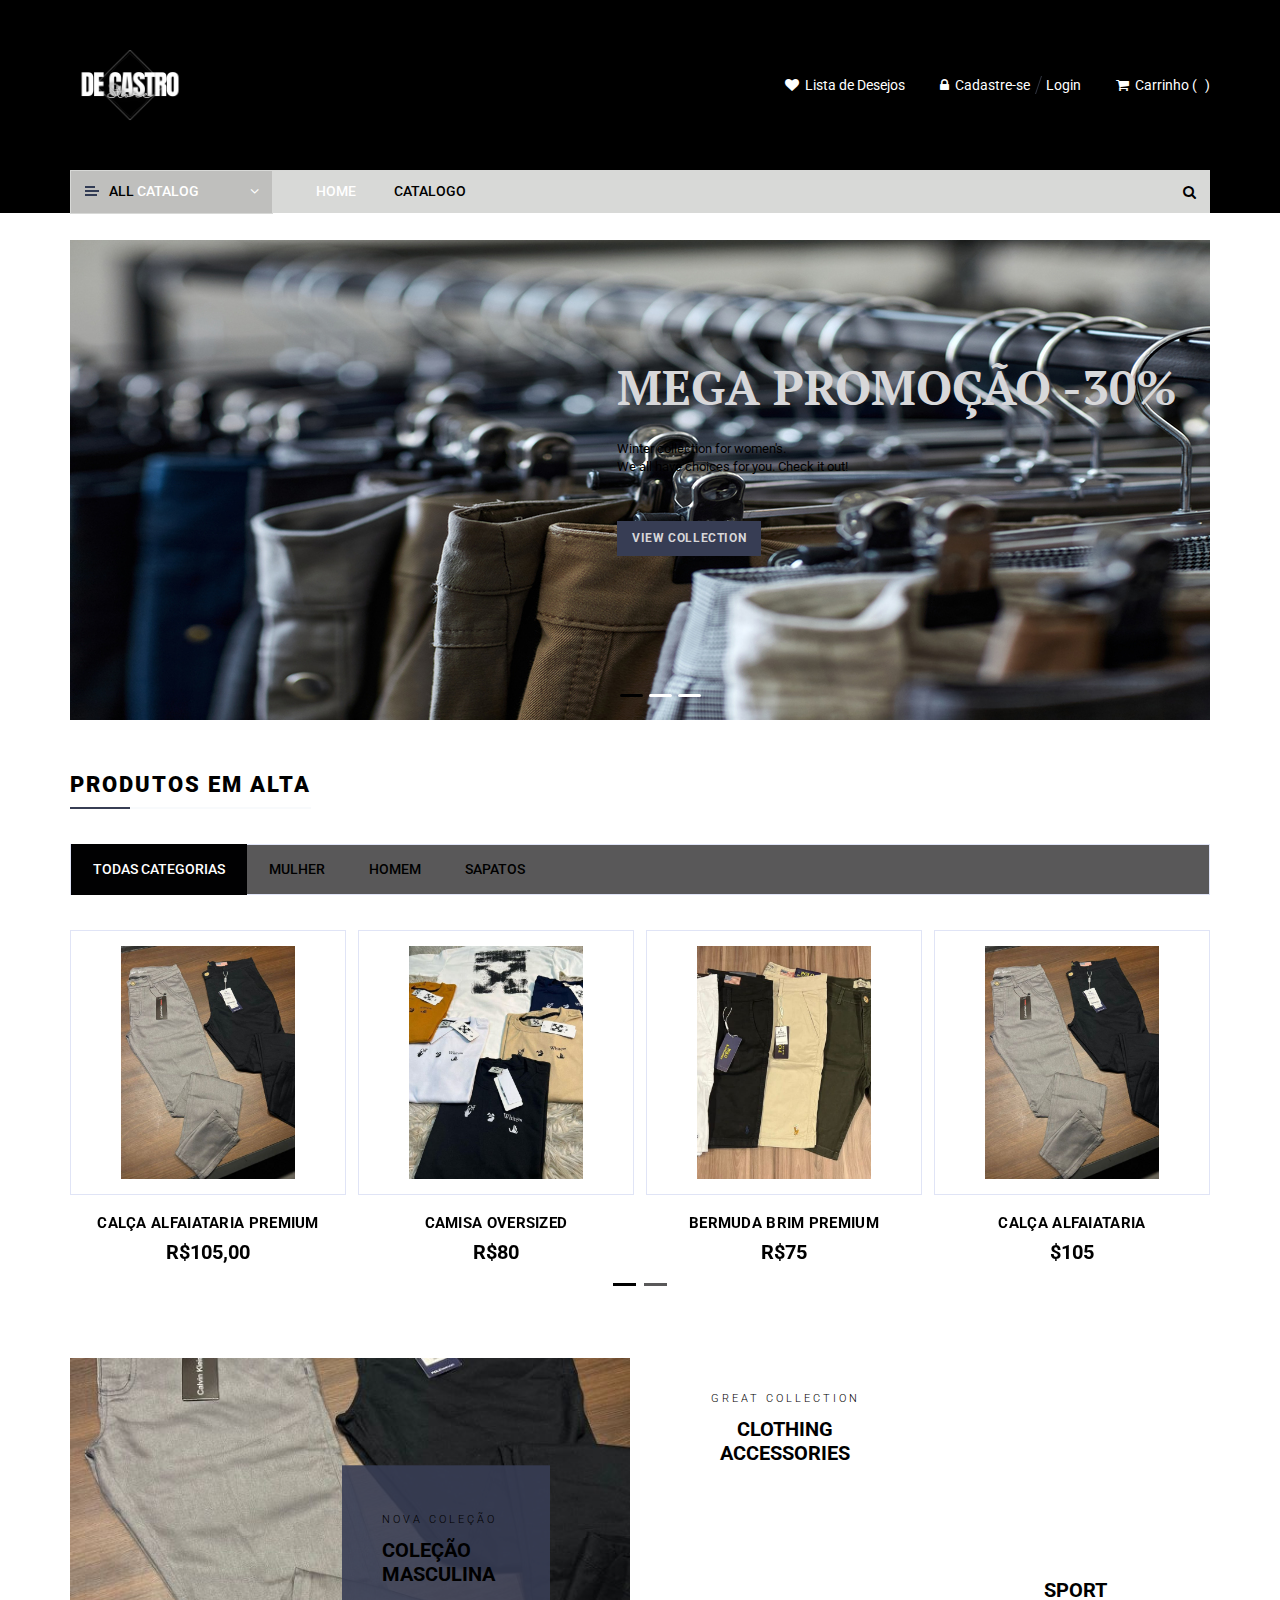
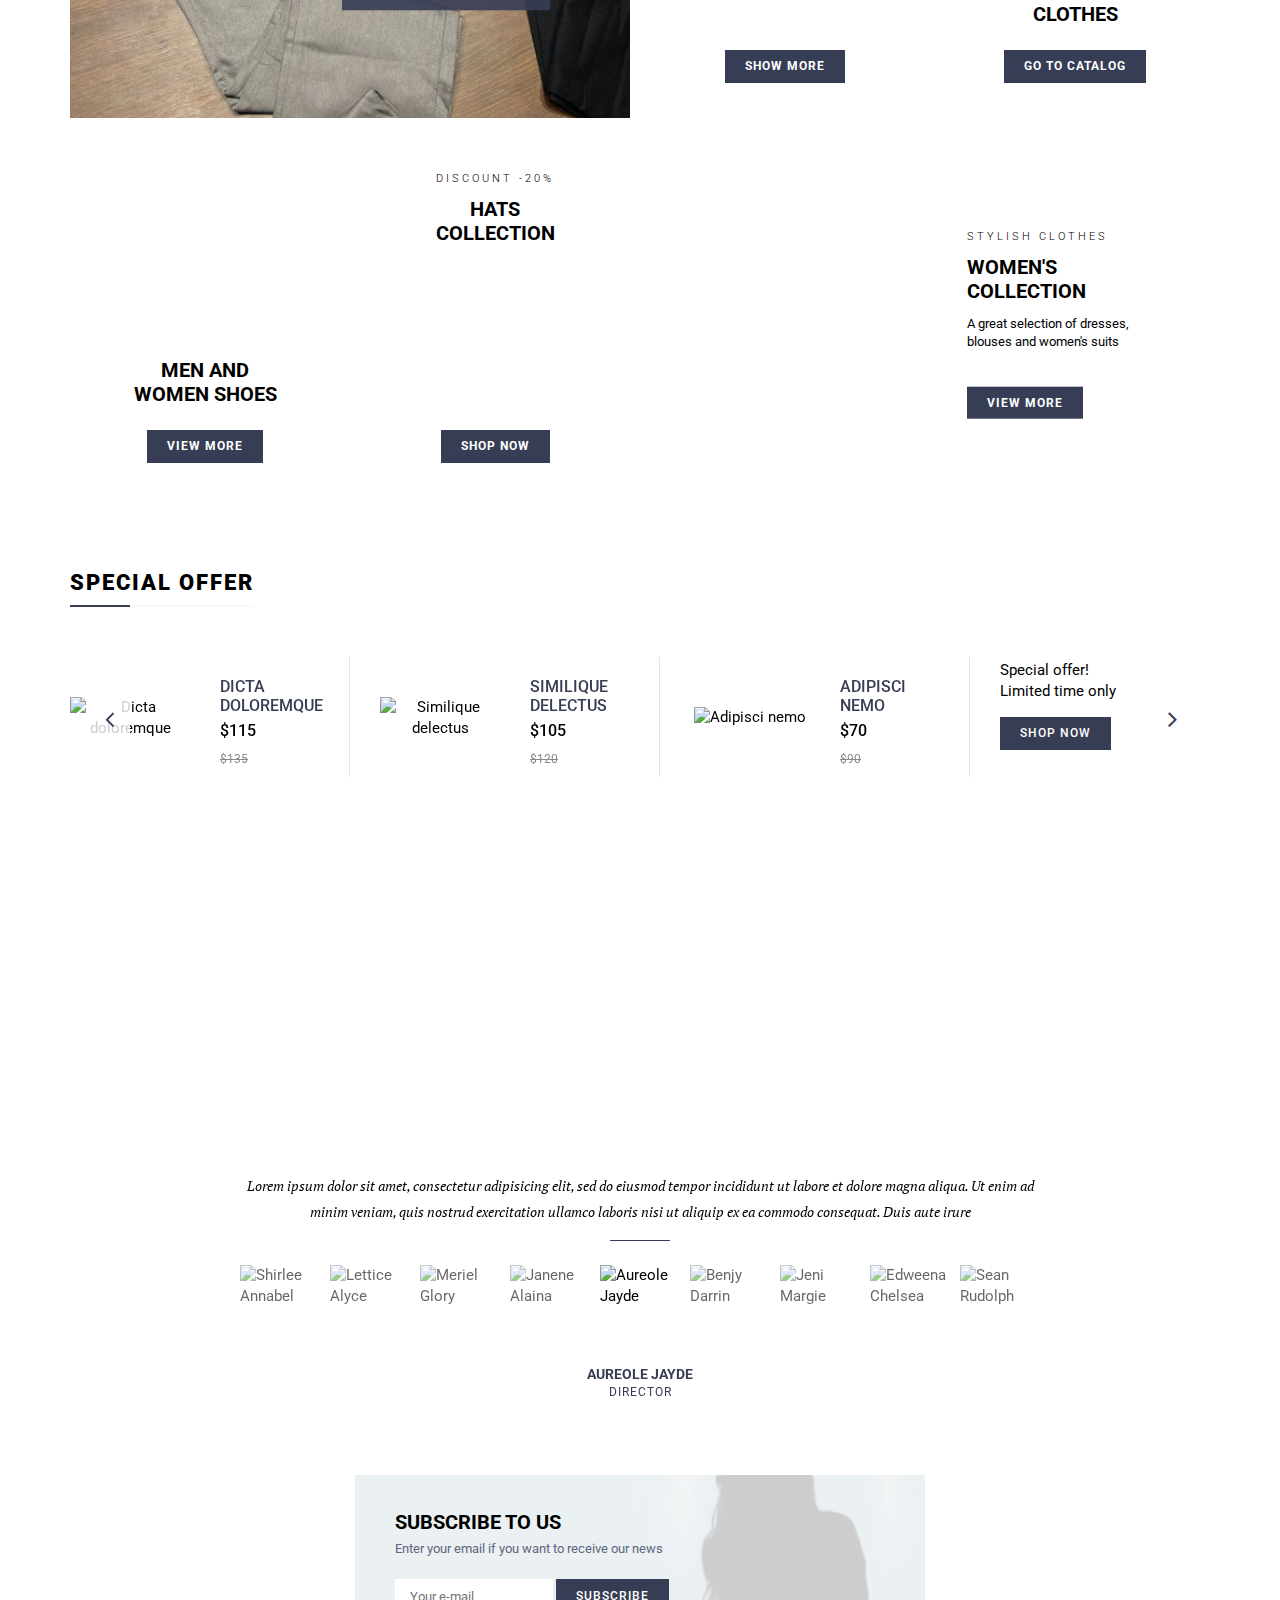
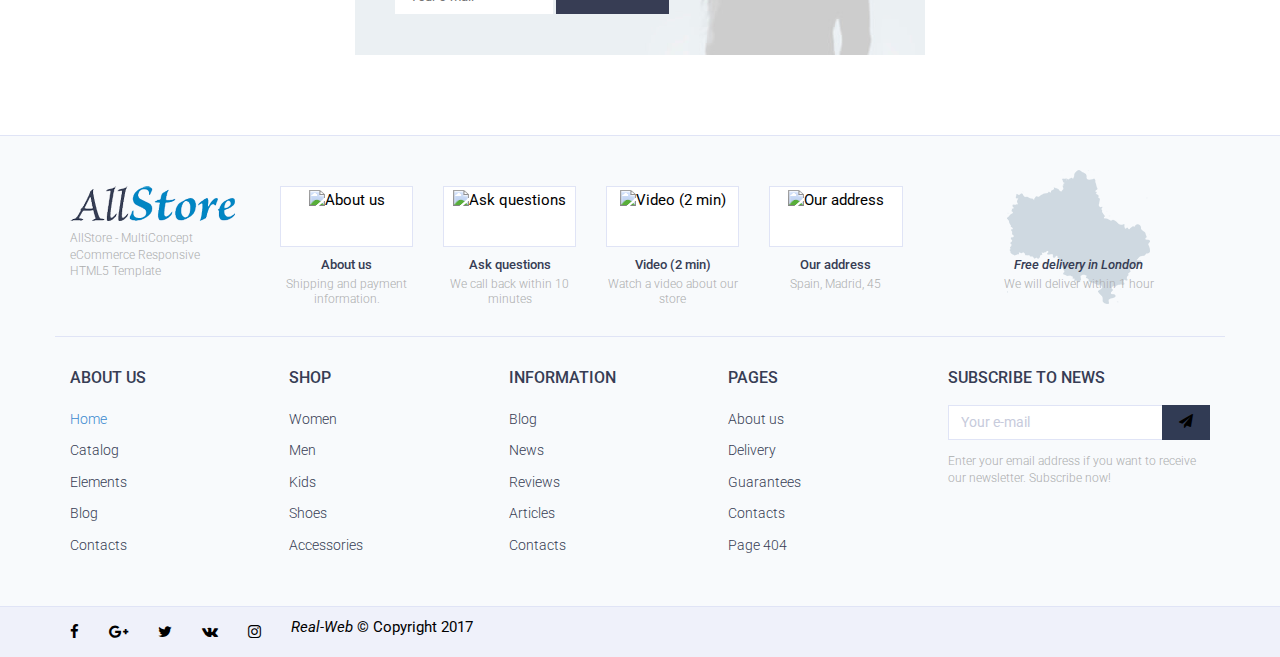
==== index.html @ afc67321 "Initial commit" ====
<!DOCTYPE html>
<html lang="en">
<head>
    <meta charset="UTF-8">
    <meta http-equiv="X-UA-Compatible" content="IE=edge">
    <meta name="viewport" content="width=device-width, initial-scale=1.0">
    <meta name="format-detection" content="telephone=no">
    <title>De Castro Store </title>

    <link href="https://fonts.googleapis.com/css?family=PT+Serif:400,400i,700,700ii%7CRoboto:300,300i,400,400i,500,500i,700,700i,900,900i&amp;subset=cyrillic" rel="stylesheet">

    <link rel="stylesheet" href="css/font-awesome.min.css">
    <link rel="stylesheet" href="css/bootstrap.min.css">
    <link rel="stylesheet" href="css/ion.rangeSlider.css">
    <link rel="stylesheet" href="css/ion.rangeSlider.skinFlat.css">
    <link rel="stylesheet" href="css/jquery.bxslider.css">
    <link rel="stylesheet" href="css/jquery.fancybox.css">
    <link rel="stylesheet" href="css/flexslider.css">
    <link rel="stylesheet" href="css/swiper.css">
    <link rel="stylesheet" href="css/style.css">
    <link rel="stylesheet" href="css/media.css">

</head>
<body>
<!-- Header - start -->
<header class="header">



    <!-- Logo, Shop-menu - start -->
    <div class="header-middle">
        <div class="container header-middle-cont">
            <div class="toplogo">
                <a href="index.html">
                    <img src="img/de castro.png" alt="AllStore - MultiConcept eCommerce Template">
                </a>
            </div>
            <div class="shop-menu">
                <ul>

                    <li>
                        <a href="wishlist.html">
                            <i class="fa fa-heart"></i>
                            <span class="shop-menu-ttl">Lista de Desejos</span>

                        </a>
                    </li>
       
                    <li class="topauth">
                        <a href="auth.html">
                            <i class="fa fa-lock"></i>
                            <span class="shop-menu-ttl">Cadastre-se</span>
                        </a>
                        <a href="auth.html">
                            <span class="shop-menu-ttl">Login</span>
                        </a>
                    </li>

                    <li>
                        <div class="h-cart">
                            <a href="cart.html">
                                <i class="fa fa-shopping-cart"></i>
                                <span class="shop-menu-ttl">Carrinho</span>
                                (<b>0</b>)
                            </a>
                        </div>
                    </li>

                </ul>
            </div>
        </div>
    </div>
    <!-- Logo, Shop-menu - end -->

    <!-- Topmenu - start -->
    <div class="header-bottom">
        <div class="container">
            <nav class="topmenu">

                <!-- Catalog menu - start -->
                <div class="topcatalog">
                    <a class="topcatalog-btn" href="catalog-gallery.html"><span>All</span> catalog</a>
                    <ul class="topcatalog-list">
                        <li>
                            <a href="catalog-gallery.html">
                                Mulher
                            </a>
                            <i class="fa fa-angle-right"></i>
                            <ul>
                                <li>
                                    <a href="catalog-gallery.html">
                                        Malhas
                                    </a>
                                </li>
                                <li>
                                    <a href="catalog-gallery.html">
                                        vestidos
                                    </a>
                                </li>
                                <li>
                                    <a href="catalog-gallery.html">
                                        Bolsas
                                    </a>
                                    <i class="fa fa-angle-right"></i>
                                    <ul>
                                        <li>
                                            <a href="catalog-gallery.html">
                                                Shoulder Bags
                                            </a>
                                        </li>
                                        <li>
                                            <a href="catalog-gallery.html">
                                                Falabella
                                            </a>
                                        </li>
                                        <li>
                                            <a href="catalog-gallery.html">
                                                Becks
                                            </a>
                                        </li>
                                        <li>
                                            <a href="catalog-gallery.html">
                                                Clutches
                                            </a>
                                        </li>
                                        <li>
                                            <a href="catalog-gallery.html">
                                                Travel Bags
                                            </a>
                                        </li>
                                    </ul>
                                </li>
                                <li>
                                    <a href="catalog-gallery.html">
                                        Acessórios
                                    </a>
                                    <i class="fa fa-angle-right"></i>
                                    <ul>
                                        <li>
                                            <a href="catalog-gallery.html">
                                                Sunglasses
                                            </a>
                                        </li>
                                        <li>
                                            <a href="catalog-gallery.html">
                                                Tech Cases
                                            </a>
                                        </li>
                                        <li>
                                            <a href="catalog-gallery.html">
                                                Jewelry
                                            </a>
                                        </li>
                                        <li>
                                            <a href="catalog-gallery.html">
                                                Stella
                                            </a>
                                        </li>
                                    </ul>
                                </li>
                                <li>
                                    <a href="catalog-gallery.html">
                                        Casacos e Jaquetas
                                    </a>
                                </li>
                            </ul>
                        </li>
                        <li>
                            <a href="catalog-gallery.html">
                                Homem
                            </a>
                            <i class="fa fa-angle-right"></i>
                            <ul>
                                <li>
                                    <a href="catalog-gallery.html">
                                        Jaquetas e Blazers
                                    </a>
                                </li>
                                <li>
                                    <a href="catalog-gallery.html">
                                        Calças e Shorts
                                    </a>
                                </li>
                                <li>
                                    <a href="catalog-gallery.html">
                                        Acessórios
                                    </a>
                                    <i class="fa fa-angle-right"></i>
                                    <ul>
                                        <li>
                                            <a href="catalog-gallery.html">
                                                Bags
                                            </a>
                                        </li>
                                        <li>
                                            <a href="catalog-gallery.html">
                                                Sunglasses
                                            </a>
                                        </li>
                                        <li>
                                            <a href="catalog-gallery.html">
                                                Other Accessories
                                            </a>
                                        </li>
                                    </ul>
                                </li>
                                <li>
                                    <a href="catalog-gallery.html">
                                        Perfumes
                                    </a>
                                </li>
                                <li>
                                    <a href="catalog-gallery.html">
                                        Camisas
                                    </a>
                                </li>
                            </ul>
                        </li>
                        <li>
                            <a href="catalog-gallery.html">
                                Sapatos
                            </a>
                            <i class="fa fa-angle-right"></i>
                            <ul>
                                <li>
                                    <a href="catalog-gallery.html">
                                        Feminino
                                    </a>
                                    <i class="fa fa-angle-right"></i>
                                    <ul>
                                        <li>
                                            <a href="catalog-gallery.html">
                                                Elyse
                                            </a>
                                        </li>
                                        <li>
                                            <a href="catalog-gallery.html">
                                                Odette
                                            </a>
                                        </li>
                                        <li>
                                            <a href="catalog-gallery.html">
                                                Brody
                                            </a>
                                        </li>
                                        <li>
                                            <a href="catalog-gallery.html">
                                                Flats
                                            </a>
                                        </li>
                                        <li>
                                            <a href="catalog-gallery.html">
                                                Sandals
                                            </a>
                                        </li>
                                    </ul>
                                </li>
                                <li>
                                    <a href="catalog-gallery.html">
                                        Masculino
                                    </a>
                                    <i class="fa fa-angle-right"></i>
                                    <ul>
                                        <li>
                                            <a href="catalog-gallery.html">
                                                Casual Shoes
                                            </a>
                                        </li>
                                        <li>
                                            <a href="catalog-gallery.html">
                                                Sneakers
                                            </a>
                                        </li>
                                        <li>
                                            <a href="catalog-gallery.html">
                                                Sandals
                                            </a>
                                        </li>
                                        <li>
                                            <a href="catalog-gallery.html">
                                                Boots
                                            </a>
                                        </li>
                                        <li>
                                            <a href="catalog-gallery.html">
                                                Mules & Clogs
                                            </a>
                                        </li>
                                    </ul>
                                </li>
                                <li>
                                    <a href="catalog-gallery.html">
                                        Infantil
                                    </a>
                                    <i class="fa fa-angle-right"></i>
                                    <ul>
                                        <li>
                                            <a href="catalog-gallery.html">
                                                Girls
                                            </a>
                                        </li>
                                        <li>
                                            <a href="catalog-gallery.html">
                                                Boys
                                            </a>
                                        </li>
                                    </ul>
                                </li>
                             </ul>
                        </li>
                    </ul>
                </div>
                <!-- Catalog menu - end -->

                <!-- Main menu - start -->
                <button type="button" class="mainmenu-btn">Menu</button>

                <ul class="mainmenu">
                    <li>
                        <a href="index.html" class="active">
                            Home
                        </a>
                    </li>
                    <li >
                        <a href="catalog-gallery.html">
                            Catalogo
                        </a>
                
                    </li>
                   
              
                </ul>
                <!-- Main menu - end -->

                <!-- Search - start -->
                <div class="topsearch">
                    <a id="topsearch-btn" class="topsearch-btn" href="#"><i class="fa fa-search"></i></a>
                    <form class="topsearch-form" action="#">
                        <input type="text" placeholder="Search products">
                        <button type="submit"><i class="fa fa-search"></i></button>
                    </form>
                </div>
                <!-- Search - end -->

            </nav>		</div>
    </div>
    <!-- Topmenu - end -->

</header>
<!-- Header - end -->


<!-- Main Content - start -->
<main>
    <section class="container">


        <!-- Slider -->
        <div class="fr-slider-wrap">
            <div class="fr-slider">
                <ul class="slides">
                    <li>
                        <img src="img/slider/slide2.jpg" alt="">
                        <div class="fr-slider-cont">
                            <h3>MEGA PROMOÇÃO -30%</h3>
                            <p>Winter collection for women's. <br>We all have choices for you. Check it out!</p>
                            <p class="fr-slider-more-wrap">
                                <a class="fr-slider-more" href="#">View collection</a>
                            </p>
                        </div>
                    </li>
                    <li>
                        <img src="img/slider/slide3.jpg" alt="">
                        <div class="fr-slider-cont">
                            <h3>NOVA COLEÇÃO</h3>
                            <p>Lorem ipsum dolor sit amet, consectetur adipisicing elit.<br>Aliquam consequuntur dolorem doloribus fuga harum</p>
                            <p class="fr-slider-more-wrap">
                                <a class="fr-slider-more" href="#">Shopping now</a>
                            </p>
                        </div>
                    </li>
                    <li>
                        <img src="img/slider/slide4.jpg" alt="">
                        <div class="fr-slider-cont">
                            <h3>TENDECIAS</h3>
                            <p>Lorem ipsum dolor sit amet, consectetur adipisicing elit.<br>Aliquam consequuntur dolorem doloribus fuga harum</p>
                            <p class="fr-slider-more-wrap">
                                <a class="fr-slider-more" href="#">Start shopping</a>
                            </p>
                        </div>
                    </li>
                </ul>
            </div>
        </div>


        <!-- Popular Products -->
        <div class="fr-pop-wrap">

            <h3 class="component-ttl"><span>Produtos em Alta</span></h3>

            <ul class="fr-pop-tabs sections-show">

                <li><a data-frpoptab-num="1" data-frpoptab="#frpoptab-tab-1" href="#" class="active">Todas Categorias</a></li>

                <li><a data-frpoptab-num="2" data-frpoptab="#frpoptab-tab-2" href="#">Mulher</a></li>

                <li><a data-frpoptab-num="3" data-frpoptab="#frpoptab-tab-3" href="#">Homem</a></li>
               
                <li><a data-frpoptab-num="4" data-frpoptab="#frpoptab-tab-4" href="#">Sapatos</a></li>
            </ul>

            <div class="fr-pop-tab-cont">

                <p data-frpoptab-num="1" class="fr-pop-tab-mob active" data-frpoptab="#frpoptab-tab-1">Todas Categorias</p>
                <div class="flexslider prod-items fr-pop-tab" id="frpoptab-tab-1">

                    <ul class="slides">

                        <li class="prod-i">
                            <div class="prod-i-top">
                                <a href="product.html" class="prod-i-img"><!-- NO SPACE --><img src="img/calca-afaliataria.jpg" alt="Aspernatur excepturi rem"><!-- NO SPACE --></a>
                                <p class="prod-i-info">
                                    <a href="#" class="prod-i-favorites"><span>Lista de desejos</span><i class="fa fa-heart"></i></a>
                                    <a href="#" class="qview-btn prod-i-qview"><span>Ver Mais</span><i class="fa fa-search"></i></a>
                                </p>
                                <p class="prod-i-addwrap">
                                    <a href="#" class="prod-i-add">Mais detalhes</a>
                                </p>
                            </div>
                            <h3>
                                <a href="product.html">CALÇA ALFAIATARIA PREMIUM</a>
                            </h3>
                            <p class="prod-i-price">
                                <b>R$105,00</b>
                            </p>
    
                        </li>

                        <li class="prod-i">
                            <div class="prod-i-top">
                                <a href="product.html" class="prod-i-img"><!-- NO SPACE --><img src="img/camisa-oversize.jpg" alt="Aperiam tempore"><!-- NO SPACE --></a>
                                <p class="prod-i-info">
                                    <a href="#" class="prod-i-favorites"><span>Lista de desejos</span><i class="fa fa-heart"></i></a>
                                    <a href="#" class="qview-btn prod-i-qview"><span>Ver Mais</span><i class="fa fa-search"></i></a>

                                </p>
                                <p class="prod-i-addwrap">
                                    <a href="#" class="prod-i-add">Aiconar ao Carrinho</a>
                                </p>
                            </div>
                            <h3>
                                <a href="product.html">CAMISA OVERSIZED</a>
                            </h3>
                            <p class="prod-i-price">
                                <b>R$80</b>
                            </p>
                        </li>

                        <li class="prod-i">
                            <div class="prod-i-top">
                                <a href="product.html" class="prod-i-img"><!-- NO SPACE --><img src="img/bermuda-brim.jpg" alt="Blanditiis eaque"><!-- NO SPACE --></a>
                                <p class="prod-i-info">
                                    <a href="#" class="prod-i-favorites"><span>Lista de desejos</span><i class="fa fa-heart"></i></a>
                                    <a href="#" class="qview-btn prod-i-qview"><span>Ver Mais</span><i class="fa fa-search"></i></a>

                                </p>
                                <p class="prod-i-addwrap">
                                    <a href="#" class="prod-i-add">Adicionar ao carrinho</a>
                                </p>
                            </div>
                            <h3>
                                <a href="product.html">BERMUDA BRIM PREMIUM</a>
                            </h3>
                            <p class="prod-i-price">
                                <b>R$75</b>
                            </p>
                        </li>

                        <li class="prod-i">
                            <div class="prod-i-top">
                                <a href="product.html" class="prod-i-img"><!-- NO SPACE --><img src="img/calca-afaliataria.jpg" alt="Excepturi ducimus"><!-- NO SPACE --></a>
                                <p class="prod-i-info">
                                    <a href="#" class="prod-i-favorites"><span>Lista de desejos</span><i class="fa fa-heart"></i></a>
                                    <a href="#" class="qview-btn prod-i-qview"><span>Ver Mais</span><i class="fa fa-search"></i></a>
                                </p>
                                <p class="prod-i-addwrap">
                                    <a href="#" class="prod-i-add">adicionar ao carrinho</a>
                                </p>
                            </div>
                            <h3>
                                <a href="product.html">CALÇA ALFAIATARIA</a>
                            </h3>
                            <p class="prod-i-price">
                                <b>$105</b>
                            </p>
                        </li>

                        <li class="prod-i">
                            <div class="prod-i-top">
                                <a href="product.html" class="prod-i-img"><!-- NO SPACE --><img src="IMG/camisa-oversize.jpg" alt="Sit recusandae voluptas"><!-- NO SPACE --></a>
                                <p class="prod-i-info">
                                    <a href="#" class="prod-i-favorites"><span>Lista de desejos</span><i class="fa fa-heart"></i></a>
                                    <a href="#" class="qview-btn prod-i-qview"><span>Ver Mais</span><i class="fa fa-search"></i></a>

                                </p>
                                <p class="prod-i-addwrap">
                                    <a href="#" class="prod-i-add">Adicionar ao carrinho</a>
                                </p>

                                <div class="prod-sticker">
                                    <p class="prod-sticker-1">NEW</p>
                                </div>
                            </div>
                            <h3>
                                <a href="product.html">CAMISA OVERSIZED</a>
                            </h3>
                            <p class="prod-i-price">
                                <b>$200</b>
                            </p>
                        </li>

                        <li class="prod-i">
                            <div class="prod-i-top">
                                <a href="product.html" class="prod-i-img"><!-- NO SPACE --><img src="IMG/calca-afaliataria.jpg" alt="Consequuntur minus atque"><!-- NO SPACE --></a>
                                <p class="prod-i-info">
                                    <a href="#" class="prod-i-favorites"><span>Lista de desejos</span><i class="fa fa-heart"></i></a>
                                    <a href="#" class="qview-btn prod-i-qview"><span>Ver Mais</span><i class="fa fa-search"></i></a>

                                </p>
                                <p class="prod-i-addwrap">
                                    <a href="#" class="prod-i-add">Adicionar ao carrinho</a>
                                </p>
                            </div>
                            <h3>
                                <a href="product.html">CALÇA ALFAIATARIA</a>
                            </h3>
                            <p class="prod-i-price">
                                <b>$160</b>
                            </p>
                        </li>
                        <li class="prod-i">
                            <div class="prod-i-top">
                                <a href="product.html" class="prod-i-img"><!-- NO SPACE --><img src="IMG/calca-afaliataria.jpg" alt="Consequuntur minus atque"><!-- NO SPACE --></a>
                                <p class="prod-i-info">
                                    <a href="#" class="prod-i-favorites"><span>Lista de desejos</span><i class="fa fa-heart"></i></a>
                                    <a href="#" class="qview-btn prod-i-qview"><span>QVer Mais</span><i class="fa fa-search"></i></a>

                                </p>
                                <p class="prod-i-addwrap">
                                    <a href="#" class="prod-i-add">Adicionar ao carrinho</a>
                                </p>
                            </div>
                            <h3>
                                <a href="product.html">CALÇA ALFAIATARIA</a>
                            </h3>
                            <p class="prod-i-price">
                                <b>$160</b>
                            </p>
                        </li>

                        <li class="prod-i">
                            <div class="prod-i-top">
                                <a href="product.html" class="prod-i-img"><!-- NO SPACE --><img src="IMG/camisa-oversize.jpg" alt="Sit recusandae voluptas"><!-- NO SPACE --></a>
                                <p class="prod-i-info">
                                    <a href="#" class="prod-i-favorites"><span>Lista de desejos</span><i class="fa fa-heart"></i></a>
                                    <a href="#" class="qview-btn prod-i-qview"><span>Ver Mais</span><i class="fa fa-search"></i></a>

                                </p>
                                <p class="prod-i-addwrap">
                                    <a href="#" class="prod-i-add">Adicionar ao carrinho</a>
                                </p>
                                <div class="prod-sticker">
                                    <p class="prod-sticker-3">-30%</p>
                                </div>

                               
                            </div>
                            <h3>
                                <a href="product.html">CAMISA OVERSIZED</a>
                            </h3>
                            <p class="prod-i-price">
                                <b>$200</b>
                            </p>
                        </li>
                    </ul>

                </div>

                <p data-frpoptab-num="2" class="fr-pop-tab-mob" data-frpoptab="#frpoptab-tab-2">Mulher</p>
                <div class="flexslider prod-items fr-pop-tab" id="frpoptab-tab-2">

                    <ul class="slides">

                        <li class="prod-i">
                            <div class="prod-i-top">
                                <a href="product.html" class="prod-i-img"><!-- NO SPACE --><img src="IMG/camisa-oversize.jpg" alt="Sit recusandae voluptas"><!-- NO SPACE --></a>
                                <p class="prod-i-info">
                                    <a href="#" class="prod-i-favorites"><span>Lista de desejos</span><i class="fa fa-heart"></i></a>
                                    <a href="#" class="qview-btn prod-i-qview"><span>Ver Mais</span><i class="fa fa-search"></i></a>

                                </p>
                                <p class="prod-i-addwrap">
                                    <a href="#" class="prod-i-add">Adicionar ao carrinho</a>
                                </p>
                                <div class="prod-sticker">
                                    <p class="prod-sticker-3">-30%</p>
                                </div>

                               
                            </div>
                            <h3>
                                <a href="product.html">CAMISA OVERSIZED</a>
                            </h3>
                            <p class="prod-i-price">
                                <b>$200</b>
                            </p>
                        </li>

                        <li class="prod-i">
                            <div class="prod-i-top">
                                <a href="product.html" class="prod-i-img"><!-- NO SPACE --><img src="img/calca-afaliataria.jpg" alt="Aspernatur excepturi rem"><!-- NO SPACE --></a>
                                <p class="prod-i-info">
                                    <a href="#" class="prod-i-favorites"><span>Lista de desejos</span><i class="fa fa-heart"></i></a>
                                    <a href="#" class="prod-i-qview"><span>Ver Mais</span><i class="fa fa-search"></i></a>
                                </p>
                                <p class="prod-i-addwrap">
                                    <a href="#" class="prod-i-add">Mais Detalhes</a>
                                </p>
                            </div>
                            <h3>
                                <a href="product.html">Calça Alfaiataria</a>
                            </h3>
                            <p class="prod-i-price">
                                <b>$90</b>
                            </p>
                            <div class="prod-i-skuwrapcolor">
                                <ul class="prod-i-skucolor">
                                    <li class="bx_active"><img src="img/color/red.jpg" alt="Red"></li>
                                    <li><img src="img/color/blue.jpg" alt="Blue"></li>
                                </ul>
                            </div>
                        </li>
                        <li class="prod-i">
                            <div class="prod-i-top">
                                <a href="product.html" class="prod-i-img"><!-- NO SPACE --><img src="img/calca-afaliataria.jpg" alt="Aspernatur excepturi rem"><!-- NO SPACE --></a>
                                <p class="prod-i-info">
                                    <a href="#" class="prod-i-favorites"><span>Lista de desejos</span><i class="fa fa-heart"></i></a>
                                    <a href="#" class="prod-i-qview"><span>Veja Mais</span><i class="fa fa-search"></i></a>
                                </p>
                                <p class="prod-i-addwrap">
                                    <a href="#" class="prod-i-add">Mais Detalhes</a>
                                </p>
                            </div>
                            <h3>
                                <a href="product.html">Calça Alfaiataria</a>
                            </h3>
                            <p class="prod-i-price">
                                <b>$90</b>
                            </p>
                            <div class="prod-i-skuwrapcolor">
                                <ul class="prod-i-skucolor">
                                    <li class="bx_active"><img src="img/color/red.jpg" alt="Red"></li>
                                    <li><img src="img/color/blue.jpg" alt="Blue"></li>
                                </ul>
                            </div>
                        </li>

                        <li class="prod-i">
                            <div class="prod-i-top">
                                <a href="product.html" class="prod-i-img"><!-- NO SPACE --><img src="img/calca-afaliataria.jpg" alt="Aspernatur excepturi rem"><!-- NO SPACE --></a>
                                <p class="prod-i-info">
                                    <a href="#" class="prod-i-favorites"><span>Lista de desejos</span><i class="fa fa-heart"></i></a>
                                    <a href="#" class="prod-i-qview"><span>Veja Mais</span><i class="fa fa-search"></i></a>
                                </p>
                                <p class="prod-i-addwrap">
                                    <a href="#" class="prod-i-add">Mais Detalhes</a>
                                </p>
                            </div>
                            <h3>
                                <a href="product.html">Calça Alfaiataria</a>
                            </h3>
                            <p class="prod-i-price">
                                <b>$90</b>
                            </p>
                            <div class="prod-i-skuwrapcolor">
                                <ul class="prod-i-skucolor">
                                    <li class="bx_active"><img src="img/color/red.jpg" alt="Red"></li>
                                    <li><img src="img/color/blue.jpg" alt="Blue"></li>
                                </ul>
                            </div>
                        </li>

                        <li class="prod-i">
                            <div class="prod-i-top">
                                <a href="product.html" class="prod-i-img"><!-- NO SPACE --><img src="img/calca-afaliataria.jpg" alt="Aspernatur excepturi rem"><!-- NO SPACE --></a>
                                <p class="prod-i-info">
                                    <a href="#" class="prod-i-favorites"><span>Lista de desejos</span><i class="fa fa-heart"></i></a>
                                    <a href="#" class="prod-i-qview"><span>Veja Mais</span><i class="fa fa-search"></i></a>
                                </p>
                                <p class="prod-i-addwrap">
                                    <a href="#" class="prod-i-add">Mais Detalhes</a>
                                </p>
                            </div>
                            <h3>
                                <a href="product.html">Calça Alfaiataria</a>
                            </h3>
                            <p class="prod-i-price">
                                <b>$90</b>
                            </p>
                            <div class="prod-i-skuwrapcolor">
                                <ul class="prod-i-skucolor">
                                    <li class="bx_active"><img src="img/color/red.jpg" alt="Red"></li>
                                    <li><img src="img/color/blue.jpg" alt="Blue"></li>
                                </ul>
                            </div>
                        </li>


                        <li class="prod-i">
                            <div class="prod-i-top">
                                <a href="product.html" class="prod-i-img"><!-- NO SPACE --><img src="img/camisa-oversize.jpg" alt="Sit recusandae voluptas"><!-- NO SPACE --></a>
                                <p class="prod-i-info">
                                    <a href="#" class="prod-i-favorites"><span>Lista de desejos</span><i class="fa fa-heart"></i></a>
                                    <a href="#" class="prod-i-qview"><span>Ver Mais</span><i class="fa fa-search"></i></a>

                                </p>
                                <p class="prod-i-addwrap">
                                    <a href="#" class="prod-i-add">Adicionar ao carrinho</a>
                                </p>

                                <div class="prod-sticker">
                                    <p class="prod-sticker-1">NEW</p>
                                </div>
                            </div>
                            <h3>
                                <a href="product.html">Camisa Oversized</a>
                            </h3>
                            <p class="prod-i-price">
                                <b>$200</b>
                            </p>
                        </li>
                        <li class="prod-i">
                            <div class="prod-i-top">
                                <a href="product.html" class="prod-i-img"><!-- NO SPACE --><img src="img/calca-afaliataria.jpg" alt="Aspernatur excepturi rem"><!-- NO SPACE --></a>
                                <p class="prod-i-info">
                                    <a href="#" class="prod-i-favorites"><span>Lista de desejos</span><i class="fa fa-heart"></i></a>
                                    <a href="#" class="prod-i-qview"><span>Ver Mais</span><i class="fa fa-search"></i></a>
                                </p>
                                <p class="prod-i-addwrap">
                                    <a href="#" class="prod-i-add">Mais Detalhes</a>
                                </p>
                            </div>
                            <h3>
                                <a href="product.html">Calça Alfaiataria</a>
                            </h3>
                            <p class="prod-i-price">
                                <b>$90</b>
                            </p>
                            <div class="prod-i-skuwrapcolor">
                                <ul class="prod-i-skucolor">
                                    <li class="bx_active"><img src="img/color/red.jpg" alt="Red"></li>
                                    <li><img src="img/color/blue.jpg" alt="Blue"></li>
                                </ul>
                            </div>
                        </li>
                        <li class="prod-i">
                            <div class="prod-i-top">
                                <a href="product.html" class="prod-i-img"><!-- NO SPACE --><img src="http://placehold.it/250x329" alt="Nostrum nihil ipsa"><!-- NO SPACE --></a>
                                <p class="prod-i-info">
                                    <a href="#" class="prod-i-favorites"><span>Wishlist</span><i class="fa fa-heart"></i></a>
                                    <a href="#" class="prod-i-qview"><span>Quick View</span><i class="fa fa-search"></i></a>
                                    <a class="prod-i-compare" href="#"><span>Compare</span><i class="fa fa-bar-chart"></i></a>
                                </p>
                                <p class="prod-i-addwrap">
                                    <a href="#" class="prod-i-add">Add to cart</a>
                                </p>
                            </div>
                            <h3>
                                <a href="product.html">Nostrum nihil ipsa</a>
                            </h3>
                            <p class="prod-i-price">
                                <b>$140</b>
                            </p>
                        </li>
                        <li class="prod-i">
                            <div class="prod-i-top">
                                <a href="product.html" class="prod-i-img"><!-- NO SPACE --><img src="http://placehold.it/250x361" alt="Non ex sapiente deserunt"><!-- NO SPACE --></a>
                                <p class="prod-i-info">
                                    <a href="#" class="prod-i-favorites"><span>Wishlist</span><i class="fa fa-heart"></i></a>
                                    <a href="#" class="prod-i-qview"><span>Quick View</span><i class="fa fa-search"></i></a>
                                    <a class="prod-i-compare" href="#"><span>Compare</span><i class="fa fa-bar-chart"></i></a>
                                </p>
                                <p class="prod-i-addwrap">
                                    <a href="#" class="prod-i-add">Add to cart</a>
                                </p>

                                <div class="prod-sticker">
                                    <p class="prod-sticker-3">-30%</p><p class="prod-sticker-4 countdown" data-date="29 Jan 2017, 14:30:00"></p>
                                </div>
                            </div>
                            <h3>
                                <a href="product.html">Non ex sapiente deserunt</a>
                            </h3>
                            <p class="prod-i-price">
                                <b>$65</b>
                            </p>
                        </li>
                        <li class="prod-i">
                            <div class="prod-i-top">
                                <a href="product.html" class="prod-i-img"><!-- NO SPACE --><img src="http://placehold.it/250x361" alt="Amet tempore unde"><!-- NO SPACE --></a>
                                <p class="prod-i-info">
                                    <a href="#" class="prod-i-favorites"><span>Wishlist</span><i class="fa fa-heart"></i></a>
                                    <a href="#" class="prod-i-qview"><span>Quick View</span><i class="fa fa-search"></i></a>
                                    <a class="prod-i-compare" href="#"><span>Compare</span><i class="fa fa-bar-chart"></i></a>
                                </p>
                                <p class="prod-i-addwrap">
                                    <a href="#" class="prod-i-add">Add to cart</a>
                                </p>
                            </div>
                            <h3>
                                <a href="product.html">Amet tempore unde</a>
                            </h3>
                            <p class="prod-i-price">
                                <b>$85</b>
                            </p>
                        </li>
                        <li class="prod-i">
                            <div class="prod-i-top">
                                <a href="product.html" class="prod-i-img"><!-- NO SPACE --><img src="http://placehold.it/250x361" alt="Neque fugiat voluptates"><!-- NO SPACE --></a>
                                <p class="prod-i-info">
                                    <a href="#" class="prod-i-favorites"><span>Wishlist</span><i class="fa fa-heart"></i></a>
                                    <a href="#" class="prod-i-qview"><span>Quick View</span><i class="fa fa-search"></i></a>
                                    <a class="prod-i-compare" href="#"><span>Compare</span><i class="fa fa-bar-chart"></i></a>
                                </p>
                                <p class="prod-i-addwrap">
                                    <a href="#" class="prod-i-add">Add to cart</a>
                                </p>
                            </div>
                            <h3>
                                <a href="product.html">Neque fugiat voluptates</a>
                            </h3>
                            <p class="prod-i-price">
                                <b>$120</b>
                            </p>
                        </li>

                    </ul>
                </div>

                <p data-frpoptab-num="3" class="fr-pop-tab-mob" data-frpoptab="#frpoptab-tab-3">Homem</p>
                <div class="flexslider prod-items fr-pop-tab" id="frpoptab-tab-3">

                    <ul class="slides">

                        <li class="prod-i">
                            <div class="prod-i-top">
                                <a href="product.html" class="prod-i-img"><!-- NO SPACE --><img src="img/calca-afaliataria.jpg" alt="Aspernatur excepturi rem"><!-- NO SPACE --></a>
                                <p class="prod-i-info">
                                    <a href="#" class="prod-i-favorites"><span>Wishlist</span><i class="fa fa-heart"></i></a>
                                    <a href="#" class="qview-btn prod-i-qview"><span>Quick View</span><i class="fa fa-search"></i></a>
                                </p>
                                <p class="prod-i-addwrap">
                                    <a href="#" class="prod-i-add">Mais detalhes</a>
                                </p>
                            </div>
                            <h3>
                                <a href="product.html">CALÇA ALFAIATARIA PREMIUM</a>
                            </h3>
                            <p class="prod-i-price">
                                <b>R$105,00</b>
                            </p>
                            <div class="prod-i-skuwrapcolor">
                                <ul class="prod-i-skucolor">
                                    <li class="bx_active"><img src="img/color/red.jpg" alt="Red"></li>
                                    <li><img src="img/color/blue.jpg" alt="Blue"></li>
                                </ul>
                            </div>
                        </li>
                        <li class="prod-i">
                            <div class="prod-i-top">
                                <a href="product.html" class="prod-i-img"><!-- NO SPACE --><img src="img/camisa-oversize.jpg" alt="Aperiam tempore"><!-- NO SPACE --></a>
                                <p class="prod-i-info">
                                    <a href="#" class="prod-i-favorites"><span>Wishlist</span><i class="fa fa-heart"></i></a>
                                    <a href="#" class="qview-btn prod-i-qview"><span>Quick View</span><i class="fa fa-search"></i></a>

                                </p>
                                <p class="prod-i-addwrap">
                                    <a href="#" class="prod-i-add">Add to cart</a>
                                </p>
                            </div>
                            <h3>
                                <a href="product.html">CAMISA OVERSIZED</a>
                            </h3>
                            <p class="prod-i-price">
                                <b>R$80</b>
                            </p>
                        </li>
                        <li class="prod-i">
                            <div class="prod-i-top">
                                <a href="product.html" class="prod-i-img"><!-- NO SPACE --><img src="img/bermuda-brim.jpg" alt="Blanditiis eaque"><!-- NO SPACE --></a>
                                <p class="prod-i-info">
                                    <a href="#" class="prod-i-favorites"><span>Wishlist</span><i class="fa fa-heart"></i></a>
                                    <a href="#" class="qview-btn prod-i-qview"><span>Quick View</span><i class="fa fa-search"></i></a>

                                </p>
                                <p class="prod-i-addwrap">
                                    <a href="#" class="prod-i-add">Adicionar ao carrinho</a>
                                </p>
                            </div>
                            <h3>
                                <a href="product.html">BERMUDA BRIM PREMIUM</a>
                            </h3>
                            <p class="prod-i-price">
                                <b>R$75</b>
                            </p>
                        </li>
                        <li class="prod-i">
                            <div class="prod-i-top">
                                <a href="product.html" class="prod-i-img"><!-- NO SPACE --><img src="img/calca-afaliataria.jpg" alt="Excepturi ducimus"><!-- NO SPACE --></a>
                                <p class="prod-i-info">
                                    <a href="#" class="prod-i-favorites"><span>Wishlist</span><i class="fa fa-heart"></i></a>
                                    <a href="#" class="qview-btn prod-i-qview"><span>Quick View</span><i class="fa fa-search"></i></a>
                                </p>
                                <p class="prod-i-addwrap">
                                    <a href="#" class="prod-i-add">adicionar ao carrinho</a>
                                </p>
                            </div>
                            <h3>
                                <a href="product.html">CALÇA ALFAIATARIA</a>
                            </h3>
                            <p class="prod-i-price">
                                <b>$105</b>
                            </p>
                        </li>
                        <li class="prod-i">
                            <div class="prod-i-top">
                                <a href="product.html" class="prod-i-img"><!-- NO SPACE --><img src="IMG/camisa-oversize.jpg" alt="Sit recusandae voluptas"><!-- NO SPACE --></a>
                                <p class="prod-i-info">
                                    <a href="#" class="prod-i-favorites"><span>Wishlist</span><i class="fa fa-heart"></i></a>
                                    <a href="#" class="qview-btn prod-i-qview"><span>Quick View</span><i class="fa fa-search"></i></a>

                                </p>
                                <p class="prod-i-addwrap">
                                    <a href="#" class="prod-i-add">Adicionar ao carrinho</a>
                                </p>

                                <div class="prod-sticker">
                                    <p class="prod-sticker-1">NEW</p>
                                </div>
                            </div>
                            <h3>
                                <a href="product.html">CAMISA OVERSIZED</a>
                            </h3>
                            <p class="prod-i-price">
                                <b>$200</b>
                            </p>
                        </li>
                        <li class="prod-i">
                            <div class="prod-i-top">
                                <a href="product.html" class="prod-i-img"><!-- NO SPACE --><img src="IMG/calca-afaliataria.jpg" alt="Consequuntur minus atque"><!-- NO SPACE --></a>
                                <p class="prod-i-info">
                                    <a href="#" class="prod-i-favorites"><span>Wishlist</span><i class="fa fa-heart"></i></a>
                                    <a href="#" class="qview-btn prod-i-qview"><span>Quick View</span><i class="fa fa-search"></i></a>

                                </p>
                                <p class="prod-i-addwrap">
                                    <a href="#" class="prod-i-add">Adicionar ao carrinho</a>
                                </p>
                            </div>
                            <h3>
                                <a href="product.html">CALÇA ALFAIATARIA</a>
                            </h3>
                            <p class="prod-i-price">
                                <b>$160</b>
                            </p>
                        </li>
                        <li class="prod-i">
                            <div class="prod-i-top">
                                <a href="product.html" class="prod-i-img"><!-- NO SPACE --><img src="IMG/calca-afaliataria.jpg" alt="Consequuntur minus atque"><!-- NO SPACE --></a>
                                <p class="prod-i-info">
                                    <a href="#" class="prod-i-favorites"><span>Wishlist</span><i class="fa fa-heart"></i></a>
                                    <a href="#" class="qview-btn prod-i-qview"><span>Quick View</span><i class="fa fa-search"></i></a>

                                </p>
                                <p class="prod-i-addwrap">
                                    <a href="#" class="prod-i-add">Adicionar ao carrinho</a>
                                </p>
                            </div>
                            <h3>
                                <a href="product.html">CALÇA ALFAIATARIA</a>
                            </h3>
                            <p class="prod-i-price">
                                <b>$160</b>
                            </p>
                        </li>

                        <li class="prod-i">
                            <div class="prod-i-top">
                                <a href="product.html" class="prod-i-img"><!-- NO SPACE --><img src="IMG/camisa-oversize.jpg" alt="Sit recusandae voluptas"><!-- NO SPACE --></a>
                                <p class="prod-i-info">
                                    <a href="#" class="prod-i-favorites"><span>Wishlist</span><i class="fa fa-heart"></i></a>
                                    <a href="#" class="qview-btn prod-i-qview"><span>Quick View</span><i class="fa fa-search"></i></a>

                                </p>
                                <p class="prod-i-addwrap">
                                    <a href="#" class="prod-i-add">Adicionar ao carrinho</a>
                                </p>
                                <div class="prod-sticker">
                                    <p class="prod-sticker-3">-30%</p>
                                </div>

                               
                            </div>
                            <h3>
                                <a href="product.html">CAMISA OVERSIZED</a>
                            </h3>
                            <p class="prod-i-price">
                                <b>$200</b>
                            </p>
                        </li>
                    </ul>

                </div>    

                <p data-frpoptab-num="4" class="fr-pop-tab-mob" data-frpoptab="#frpoptab-tab-4">Sapatos</p>
                <div class="flexslider prod-items fr-pop-tab" id="frpoptab-tab-4">

                    <ul class="slides">

                        <li class="prod-i">
                            <div class="prod-i-top">
                                <a href="product.html" class="prod-i-img"><!-- NO SPACE --><img src="img/calca-afaliataria.jpg" alt="Aspernatur excepturi rem"><!-- NO SPACE --></a>
                                <p class="prod-i-info">
                                    <a href="#" class="prod-i-favorites"><span>Lista de Desejos</span><i class="fa fa-heart"></i></a>
                                    <a href="#" class="qview-btn prod-i-qview"><span>Ver Mais</span><i class="fa fa-search"></i></a>
                                </p>
                                <p class="prod-i-addwrap">
                                    <a href="#" class="prod-i-add">Mais detalhes</a>
                                </p>
                            </div>
                            <h3>
                                <a href="product.html">CALÇA ALFAIATARIA PREMIUM</a>
                            </h3>
                            <p class="prod-i-price">
                                <b>R$105,00</b>
                            </p>

                        </li>

                        <li class="prod-i">
                            <div class="prod-i-top">
                                <a href="product.html" class="prod-i-img"><!-- NO SPACE --><img src="img/camisa-oversize.jpg" alt="Aperiam tempore"><!-- NO SPACE --></a>
                                <p class="prod-i-info">
                                    <a href="#" class="prod-i-favorites"><span>Lista de desejos</span><i class="fa fa-heart"></i></a>
                                    <a href="#" class="qview-btn prod-i-qview"><span>Ver Mais</span><i class="fa fa-search"></i></a>

                                </p>
                                <p class="prod-i-addwrap">
                                    <a href="#" class="prod-i-add">Adicionar ao carrinho</a>
                                </p>
                            </div>
                            <h3>
                                <a href="product.html">CAMISA OVERSIZED</a>
                            </h3>
                            <div class="prod-sticker">
                                <p class="prod-sticker-2">HIT</p>
                            </div>
                            <p class="prod-i-price">
                                <b>R$80</b>
                            </p>
                        </li>

                        <li class="prod-i">
                            <div class="prod-i-top">
                                <a href="product.html" class="prod-i-img"><!-- NO SPACE --><img src="img/bermuda-brim.jpg" alt="Blanditiis eaque"><!-- NO SPACE --></a>
                                <p class="prod-i-info">
                                    <a href="#" class="prod-i-favorites"><span>Wishlist</span><i class="fa fa-heart"></i></a>
                                    <a href="#" class="qview-btn prod-i-qview"><span>Quick View</span><i class="fa fa-search"></i></a>

                                </p>
                                <p class="prod-i-addwrap">
                                    <a href="#" class="prod-i-add">Adicionar ao carrinho</a>
                                </p>
                            </div>
                            <h3>
                                <a href="product.html">BERMUDA BRIM PREMIUM</a>
                            </h3>
                            <p class="prod-i-price">
                                <b>R$75</b>
                            </p>
                        </li>

                        <li class="prod-i">
                            <div class="prod-i-top">
                                <a href="product.html" class="prod-i-img"><!-- NO SPACE --><img src="img/calca-afaliataria.jpg" alt="Excepturi ducimus"><!-- NO SPACE --></a>
                                <p class="prod-i-info">
                                    <a href="#" class="prod-i-favorites"><span>Lista de desejos</span><i class="fa fa-heart"></i></a>
                                    <a href="#" class="qview-btn prod-i-qview"><span>Ver Mais</span><i class="fa fa-search"></i></a>
                                </p>
                                <p class="prod-i-addwrap">
                                    <a href="#" class="prod-i-add">adicionar ao carrinho</a>
                                </p>
                            </div>
                            <h3>
                                <a href="product.html">CALÇA ALFAIATARIA</a>
                            </h3>
                            <p class="prod-i-price">
                                <b>$105</b>
                            </p>
                        </li>

                        <li class="prod-i">
                            <div class="prod-i-top">
                                <a href="product.html" class="prod-i-img"><!-- NO SPACE --><img src="IMG/camisa-oversize.jpg" alt="Sit recusandae voluptas"><!-- NO SPACE --></a>
                                <p class="prod-i-info">
                                    <a href="#" class="prod-i-favorites"><span>Lista de desejos</span><i class="fa fa-heart"></i></a>
                                    <a href="#" class="qview-btn prod-i-qview"><span>Ver Mais</span><i class="fa fa-search"></i></a>

                                </p>
                                <p class="prod-i-addwrap">
                                    <a href="#" class="prod-i-add">Adicionar ao carrinho</a>
                                </p>

                                <div class="prod-sticker">
                                    <p class="prod-sticker-1">NEW</p>
                                </div>
                            </div>
                            <h3>
                                <a href="product.html">CAMISA OVERSIZED</a>
                            </h3>
                            <p class="prod-i-price">
                                <b>$200</b>
                            </p>
                        </li>

                        <li class="prod-i">
                            <div class="prod-i-top">
                                <a href="product.html" class="prod-i-img"><!-- NO SPACE --><img src="IMG/calca-afaliataria.jpg" alt="Consequuntur minus atque"><!-- NO SPACE --></a>
                                <p class="prod-i-info">
                                    <a href="#" class="prod-i-favorites"><span>Lista de desejos</span><i class="fa fa-heart"></i></a>
                                    <a href="#" class="qview-btn prod-i-qview"><span>Ver Mais</span><i class="fa fa-search"></i></a>

                                </p>
                                <p class="prod-i-addwrap">
                                    <a href="#" class="prod-i-add">Adicionar ao carrinho</a>
                                </p>
                            </div>
                            <h3>
                                <a href="product.html">CALÇA ALFAIATARIA</a>
                            </h3>
                            <p class="prod-i-price">
                                <b>$160</b>
                            </p>
                        </li>

                        <li class="prod-i">
                            <div class="prod-i-top">
                                <a href="product.html" class="prod-i-img"><!-- NO SPACE --><img src="IMG/calca-afaliataria.jpg" alt="Consequuntur minus atque"><!-- NO SPACE --></a>
                                <p class="prod-i-info">
                                    <a href="#" class="prod-i-favorites"><span>Lista de desejos</span><i class="fa fa-heart"></i></a>
                                    <a href="#" class="qview-btn prod-i-qview"><span>Ver Mais</span><i class="fa fa-search"></i></a>

                                </p>
                                <p class="prod-i-addwrap">
                                    <a href="#" class="prod-i-add">Adicionar ao carrinho</a>
                                </p>
                            </div>
                            <h3>
                                <a href="product.html">CALÇA ALFAIATARIA</a>
                            </h3>
                            <p class="prod-i-price">
                                <b>$160</b>
                            </p>
                        </li>

                        <li class="prod-i">
                            <div class="prod-i-top">
                                <a href="product.html" class="prod-i-img"><!-- NO SPACE --><img src="IMG/camisa-oversize.jpg" alt="Sit recusandae voluptas"><!-- NO SPACE --></a>
                                <p class="prod-i-info">
                                    <a href="#" class="prod-i-favorites"><span>Lista de desejos</span><i class="fa fa-heart"></i></a>
                                    <a href="#" class="qview-btn prod-i-qview"><span>Ver Mais</span><i class="fa fa-search"></i></a>

                                </p>
                                <p class="prod-i-addwrap">
                                    <a href="#" class="prod-i-add">Adicionar ao carrinho</a>
                                </p>
                                <div class="prod-sticker">
                                    <p class="prod-sticker-3">-30%</p>
                                </div>
                            
                            </div>
                            <h3>
                                <a href="product.html">CAMISA OVERSIZED</a>
                            </h3>
                            <p class="prod-i-price">
                                <b>$200</b>
                            </p>
                        </li>
                    </ul>

                </div>  



            </div><!-- .fr-pop-tab-cont -->


        </div><!-- .fr-pop-wrap -->


        <!-- Banners -->
        <div class="banners-wrap">
            <div class="banners-list">
                <div class="banner-i style_11">
                    <span class="banner-i-bg" style="background: url(img/calca-afaliataria.jpg);"></span>
                    <div class="banner-i-cont">
                        <p class="banner-i-subttl">NOVA COLEÇÃO</p>
                        <h3 class="banner-i-ttl">COLEÇÃO<br>MASCULINA</h3>

                    </div>
                </div>
                <div class="banner-i style_22">
                    <span class="banner-i-bg" style="background: url(http://placehold.it/270x360);"></span>
                    <div class="banner-i-cont">
                        <p class="banner-i-subttl">GREAT COLLECTION</p>
                        <h3 class="banner-i-ttl">CLOTHING<br>ACCESSORIES</h3>
                        <p class="banner-i-link"><a href="section.html">Show more</a></p>
                    </div>
                </div>
                <div class="banner-i style_21">
                    <span class="banner-i-bg" style="background: url(http://placehold.it/270x360);"></span>
                    <div class="banner-i-cont">
                        <h3 class="banner-i-ttl">SPORT<br>CLOTHES</h3>
                        <p class="banner-i-link"><a href="section.html">Go to catalog</a></p>
                    </div>
                </div>
                <div class="banner-i style_21">
                    <span class="banner-i-bg" style="background: url(http://placehold.it/270x360);"></span>
                    <div class="banner-i-cont">
                        <h3 class="banner-i-ttl">MEN AND <br>WOMEN SHOES</h3>
                        <p class="banner-i-link"><a href="section.html">View More</a></p>
                    </div>
                </div>
                <div class="banner-i style_22">
                    <span class="banner-i-bg" style="background: url(http://placehold.it/270x360);"></span>
                    <div class="banner-i-cont">
                        <p class="banner-i-subttl">DISCOUNT -20%</p>
                        <h3 class="banner-i-ttl">HATS<br>COLLECTION</h3>
                        <p class="banner-i-link"><a href="section.html">Shop now</a></p>
                    </div>
                </div>
                <div class="banner-i style_12">
                    <span class="banner-i-bg" style="background: url(http://placehold.it/560x360);"></span>
                    <div class="banner-i-cont">
                        <p class="banner-i-subttl">STYLISH CLOTHES</p>
                        <h3 class="banner-i-ttl">WOMEN'S COLLECTION</h3>
                        <p>A great selection of dresses, <br>blouses and women's suits</p>
                        <p class="banner-i-link"><a href="section.html">View More</a></p>
                    </div>
                </div>
            </div>
        </div>


        <!-- Special offer -->
        <div class="discounts-wrap">
            <h3 class="component-ttl"><span>Special offer</span></h3>
            <div class="flexslider discounts-list">
                <ul class="slides">
                    <li class="discounts-i">
                        <a href="product.html" class="discounts-i-img">
                            <img src="http://placehold.it/120x120" alt="Dicta doloremque">
                        </a>
                        <h3 class="discounts-i-ttl">
                            <a href="product.html">Dicta doloremque</a>
                        </h3>
                        <p class="discounts-i-price">
                            <b>$115</b> <del>$135</del>
                        </p>
                    </li>
                    <li class="discounts-i">
                        <a href="product.html" class="discounts-i-img">
                            <img src="http://placehold.it/99x120" alt="Similique delectus">
                        </a>
                        <h3 class="discounts-i-ttl">
                            <a href="product.html">Similique delectus</a>
                        </h3>
                        <p class="discounts-i-price">
                            <b>$105</b> <del>$120</del>
                        </p>
                    </li>
                    <li class="discounts-i">
                        <a href="product.html" class="discounts-i-img">
                            <img src="http://placehold.it/75x120" alt="Adipisci nemo">
                        </a>
                        <h3 class="discounts-i-ttl">
                            <a href="product.html">Adipisci nemo</a>
                        </h3>
                        <p class="discounts-i-price">
                            <b>$70</b> <del>$90</del>
                        </p>
                    </li>
                    <li class="discounts-i">
                        <a href="product.html" class="discounts-i-img">
                            <img src="http://placehold.it/65x120" alt="Ullam harum">
                        </a>
                        <h3 class="discounts-i-ttl">
                            <a href="product.html">Ullam harum</a>
                        </h3>
                        <p class="discounts-i-price">
                            <b>$55</b> <del>$75</del>
                        </p>
                    </li>
                    <li class="discounts-i">
                        <a href="product.html" class="discounts-i-img">
                            <img src="http://placehold.it/78x120" alt="Similique delectus">
                        </a>
                        <h3 class="discounts-i-ttl">
                            <a href="product.html">Similique delectus</a>
                        </h3>
                        <p class="discounts-i-price">
                            <b>$135</b> <del>$155</del>
                        </p>
                    </li>
                    <li class="discounts-i">
                        <a href="product.html" class="discounts-i-img">
                            <img src="http://placehold.it/81x120" alt="Туфли Dr.Koffer">
                        </a>
                        <h3 class="discounts-i-ttl">
                            <a href="product.html">Туфли Dr.Koffer</a>
                        </h3>
                        <p class="discounts-i-price">
                            <b>$190</b> <del>$210</del>
                        </p>
                    </li>
                    <li class="discounts-i">
                        <a href="product.html" class="discounts-i-img">
                            <img src="http://placehold.it/117x120" alt="Quod consequatur">
                        </a>
                        <h3 class="discounts-i-ttl">
                            <a href="product.html">Quod consequatur</a>
                        </h3>
                        <p class="discounts-i-price">
                            <b>$120</b> <del>$140</del>
                        </p>
                    </li>
                    <li class="discounts-i">
                        <a href="product.html" class="discounts-i-img">
                            <img src="http://placehold.it/80x120" alt="Dolore fugit">
                        </a>
                        <h3 class="discounts-i-ttl">
                            <a href="product.html">Dolore fugit</a>
                        </h3>
                        <p class="discounts-i-price">
                            <b>$80</b> <del>$95</del>
                        </p>
                    </li>
                </ul>
            </div>
            <div class="discounts-info">
                <p>Special offer!<br>Limited time only</p>
                <a href="catalog-list.html">Shop now</a>
            </div>
        </div>


        <!-- Latest news -->
        <div class="posts-wrap">
            <div class="posts-list">
                <div class="posts-i">
                    <a class="posts-i-img" href="post.html">
                        <span style="background: url(http://placehold.it/354x236)"></span>
                    </a>
                    <time class="posts-i-date" datetime="2016-11-09 00:00:00"><span>30</span> Jan</time>
                    <div class="posts-i-info">
                        <a href="blog.html" class="posts-i-ctg">Reviews</a>
                        <h3 class="posts-i-ttl">
                            <a href="post.html">Animi quaerat at</a>
                        </h3>
                    </div>
                </div>
                <div class="posts-i">
                    <a class="posts-i-img" href="post.html">
                        <span style="background: url(http://placehold.it/354x236)"></span>
                    </a>
                    <time class="posts-i-date" datetime="2016-11-09 00:00:00"><span>29</span> Jan</time>
                    <div class="posts-i-info">
                        <a href="blog.html" class="posts-i-ctg">Articles</a>
                        <h3 class="posts-i-ttl">
                            <a href="post.html">Ex atque commodi</a>
                        </h3>
                    </div>
                </div>
                <div class="posts-i">
                    <a class="posts-i-img" href="post.html">
                        <span style="background: url(http://placehold.it/354x236)"></span>
                    </a>
                    <time class="posts-i-date" datetime="2016-11-09 00:00:00"><span>25</span> Jan</time>
                    <div class="posts-i-info">
                        <a href="blog.html" class="posts-i-ctg">News</a>
                        <h3 class="posts-i-ttl">
                            <a href="post.html">Hic quod maxime deserunt</a>
                        </h3>
                    </div>
                </div>
            </div>
        </div>


        <!-- Testimonials -->
        <div class="reviews-wrap">
            <div class="reviewscar-wrap">
                <div class="swiper-container reviewscar">
                    <div class="swiper-wrapper">
                        <div class="swiper-slide">
                            <p>Lorem ipsum dolor sit amet, consectetur adipisicing elit, sed do eiusmod tempor incididunt ut labore et dolore magna aliqua. Ut enim ad minim veniam, quis nostrud exercitation ullamco laboris nisi ut aliquip ex ea commodo consequat. Duis aute irure</p>
                        </div>
                        <div class="swiper-slide">
                            <p>Corrupti velit, vero esse, aperiam error magni illum quos, accusantium debitis et possimus recusandae tempora ad itaque dolorem veniam non voluptatem impedit iste? Dicta doloremque hic porro aspernatur. Dolores eligendi similique, cumque, eius veritatis</p>
                        </div>
                        <div class="swiper-slide">
                            <p>Distinctio modi, quos, vero quibusdam ab deserunt doloribus eligendi velit temporibus ratione at est officia repellat? Adipisci nemo expedita rerum distinctio laudantium nihil voluptatem ullam vel ex magnam velit aliquid voluptate voluptatum excepturi</p>
                        </div>
                        <div class="swiper-slide">
                            <p>Lorem ipsum dolor sit amet, consectetur adipisicing elit, sed do eiusmod tempor incididunt ut labore et dolore magna aliqua. Ut enim ad minim veniam, quis nostrud exercitation ullamco laboris nisi ut aliquip ex ea commodo consequat. Duis aute irure</p>
                        </div>
                        <div class="swiper-slide">
                            <p>Similique delectus totam ex cum magnam quasi, ipsam officiis amet temporibus enim modi rerum quo maxime reprehenderit, deserunt, libero quas distinctio quos! Ullam harum nesciunt omnis consectetur distinctio? Iste sunt, dolorem deserunt quibusdam</p>
                        </div>
                        <div class="swiper-slide">
                            <p>Tempora ea ratione vel nisi, qui perferendis nulla, fugit aut, beatae, tempore modi. Minus sequi iste, nam nobis, excepturi nihil consequuntur reprehenderit ipsam, quam consequatur in. Esse, doloremque consectetur veniam quo ut voluptas necessitatibus</p>
                        </div>
                        <div class="swiper-slide">
                            <p>Perferendis recusandae consequuntur quasi, non culpa. Minus porro officiis veniam facilis praesentium expedita doloribus, recusandae aut dolore autem, modi consequuntur rem perferendis dolores quisquam, sequi quas. Iusto et, eius laboriosam beatae</p>
                        </div>
                        <div class="swiper-slide">
                            <p>Aliquid soluta nisi incidunt, dolores sequi itaque sunt et nesciunt delectus ipsam est molestias illo obcaecati, totam ducimus cumque consequuntur modi, laudantium! Temporibus vero odit quis, quibusdam maiores voluptatum sunt dolor tempora architecto fugiat quam.</p>
                        </div>
                        <div class="swiper-slide">
                            <p>Ea reiciendis modi, molestiae dolores beatae facere quas	consequatur delectus ducimus, magni voluptates, eius, quia unde ut vitae doloribus illum! Optio saepe, modi aliquid perferendis veniam</p>
                        </div>
                        <div class="swiper-slide">
                            <p>Ea reiciendis modi, molestiae dolores beatae facere quas	consequatur delectus ducimus, magni voluptates, eius, quia unde ut vitae doloribus illum! Optio saepe, modi aliquid perferendis veniam</p>
                        </div>
                        <div class="swiper-slide">
                            <p>Quod soluta corrupti earum officia vel inventore vitae quidem, consequuntur odit impedit, eaque dolorem odio praesentium iusto amet voluptatum distinctio iste dicta maiores doloremque porro. Ipsa doloremque illum animi laborum quo in nemo delectus</p>
                        </div>
                        <div class="swiper-slide">
                            <p>Eveniet nobis minus possimus eius, doloribus ex similique debitis nihil at facere delectus unde, commodi, alias. Eius facilis, dolore officia veritatis, doloribus voluptatem aliquid rem corporis quam officiis at dignissimos dolorum, velit assumenda</p>
                        </div>
                    </div>
                </div>
                <div class="swiper-container reviewscar-thumbs">
                    <div class="swiper-wrapper">
                        <div class="swiper-slide">
                            <img src="http://placehold.it/120x120" alt="Aureole Jayde">
                            <h3 class="reviewscar-ttl"><a href="reviews.html">Aureole Jayde</a></h3>
                            <p class="reviewscar-post">Director</p>
                        </div>
                        <div class="swiper-slide">
                            <img src="http://placehold.it/120x120" alt="Benjy Darrin">
                            <h3 class="reviewscar-ttl"><a href="reviews.html">Benjy Darrin</a></h3>
                            <p class="reviewscar-post">Designer</p>
                        </div>
                        <div class="swiper-slide">
                            <img src="http://placehold.it/120x120" alt="Jeni Margie">
                            <h3 class="reviewscar-ttl"><a href="reviews.html">Jeni Margie</a></h3>
                            <p class="reviewscar-post">Developer</p>
                        </div>
                        <div class="swiper-slide">
                            <img src="http://placehold.it/120x120" alt="Edweena Chelsea">
                            <h3 class="reviewscar-ttl"><a href="reviews.html">Edweena Chelsea</a></h3>
                            <p class="reviewscar-post">Manager</p>
                        </div>
                        <div class="swiper-slide">
                            <img src="http://placehold.it/120x120" alt="Sean Rudolph">
                            <h3 class="reviewscar-ttl"><a href="reviews.html">Sean Rudolph</a></h3>
                            <p class="reviewscar-post">Designer</p>
                        </div>
                        <div class="swiper-slide">
                            <img src="http://placehold.it/120x120" alt="Brigham Murphy">
                            <h3 class="reviewscar-ttl"><a href="reviews.html">Brigham Murphy</a></h3>
                            <p class="reviewscar-post">Director</p>
                        </div>
                        <div class="swiper-slide">
                            <img src="http://placehold.it/120x120" alt="Barrie Roderick">
                            <h3 class="reviewscar-ttl"><a href="reviews.html">Barrie Roderick</a></h3>
                            <p class="reviewscar-post">Developer</p>
                        </div>
                        <div class="swiper-slide">
                            <img src="http://placehold.it/120x120" alt="John Doe">
                            <h3 class="reviewscar-ttl"><a href="reviews.html">John Doe</a></h3>
                            <p class="reviewscar-post">Manager</p>
                        </div>
                        <div class="swiper-slide">
                            <img src="http://placehold.it/120x120" alt="Shirlee Annabel">
                            <h3 class="reviewscar-ttl"><a href="reviews.html">Shirlee Annabel</a></h3>
                            <p class="reviewscar-post">Developer</p>
                        </div>
                        <div class="swiper-slide">
                            <img src="http://placehold.it/120x120" alt="Lettice Alyce">
                            <h3 class="reviewscar-ttl"><a href="reviews.html">Lettice Alyce</a></h3>
                            <p class="reviewscar-post">Director</p>
                        </div>
                        <div class="swiper-slide">
                            <img src="http://placehold.it/120x120" alt="Meriel Glory">
                            <h3 class="reviewscar-ttl"><a href="reviews.html">Meriel Glory</a></h3>
                            <p class="reviewscar-post">Manager</p>
                        </div>
                        <div class="swiper-slide">
                            <img src="http://placehold.it/120x120" alt="Janene Alaina">
                            <h3 class="reviewscar-ttl"><a href="reviews.html">Janene Alaina</a></h3>
                            <p class="reviewscar-post">Manager</p>
                        </div>
                    </div>
                </div>
            </div>
        </div>

        <!-- Subscribe Form -->
        <div class="newsletter">
            <h3>Subscribe to us</h3>
            <p>Enter your email if you want to receive our news</p>
            <form action="#">
                <input placeholder="Your e-mail" type="text">
                <input name="OK" value="Subscribe" type="submit">
            </form>
        </div>

        <!-- Quick View Product - start -->
        <div class="qview-modal">
            <div class="prod-wrap">
                <a href="product.html">
                    <h1 class="main-ttl">
                        <span>Reprehenderit adipisci</span>
                    </h1>
                </a>
                <div class="prod-slider-wrap">
                    <div class="prod-slider">
                        <ul class="prod-slider-car">
                            <li>
                                <a data-fancybox-group="popup-product" class="fancy-img" href="http://placehold.it/500x525">
                                    <img src="http://placehold.it/500x525" alt="">
                                </a>
                            </li>
                            <li>
                                <a data-fancybox-group="popup-product" class="fancy-img" href="http://placehold.it/500x591">
                                    <img src="http://placehold.it/500x591" alt="">
                                </a>
                            </li>
                            <li>
                                <a data-fancybox-group="popup-product" class="fancy-img" href="http://placehold.it/500x525">
                                    <img src="http://placehold.it/500x525" alt="">
                                </a>
                            </li>
                            <li>
                                <a data-fancybox-group="popup-product" class="fancy-img" href="http://placehold.it/500x722">
                                    <img src="http://placehold.it/500x722" alt="">
                                </a>
                            </li>
                            <li>
                                <a data-fancybox-group="popup-product" class="fancy-img" href="http://placehold.it/500x722">
                                    <img src="http://placehold.it/500x722" alt="">
                                </a>
                            </li>
                            <li>
                                <a data-fancybox-group="popup-product" class="fancy-img" href="http://placehold.it/500x722">
                                    <img src="http://placehold.it/500x722" alt="">
                                </a>
                            </li>
                            <li>
                                <a data-fancybox-group="popup-product" class="fancy-img" href="http://placehold.it/500x722">
                                    <img src="http://placehold.it/500x722" alt="">
                                </a>
                            </li>
                        </ul>
                    </div>
                    <div class="prod-thumbs">
                        <ul class="prod-thumbs-car">
                            <li>
                                <a data-slide-index="0" href="#">
                                    <img src="http://placehold.it/500x525" alt="">
                                </a>
                            </li>
                            <li>
                                <a data-slide-index="1" href="#">
                                    <img src="http://placehold.it/500x591" alt="">
                                </a>
                            </li>
                            <li>
                                <a data-slide-index="2" href="#">
                                    <img src="http://placehold.it/500x525" alt="">
                                </a>
                            </li>
                            <li>
                                <a data-slide-index="3" href="#">
                                    <img src="http://placehold.it/500x722" alt="">
                                </a>
                            </li>
                            <li>
                                <a data-slide-index="4" href="#">
                                    <img src="http://placehold.it/500x722" alt="">
                                </a>
                            </li>
                            <li>
                                <a data-slide-index="5" href="#">
                                    <img src="http://placehold.it/500x722" alt="">
                                </a>
                            </li>
                            <li>
                                <a data-slide-index="6" href="#">
                                    <img src="http://placehold.it/500x722" alt="">
                                </a>
                            </li>
                        </ul>
                    </div>
                </div>

                <div class="prod-cont">
                    <p class="prod-actions">
                        <a href="#" class="prod-favorites"><i class="fa fa-heart"></i> Add to Wishlist</a>
                        <a href="#" class="prod-compare"><i class="fa fa-bar-chart"></i> Compare</a>
                    </p>
                    <div class="prod-skuwrap">
                        <p class="prod-skuttl">Color</p>
                        <ul class="prod-skucolor">
                            <li class="active">
                                <img src="img/color/blue.jpg" alt="">
                            </li>
                            <li>
                                <img src="img/color/red.jpg" alt="">
                            </li>
                            <li>
                                <img src="img/color/green.jpg" alt="">
                            </li>
                            <li>
                                <img src="img/color/yellow.jpg" alt="">
                            </li>
                            <li>
                                <img src="img/color/purple.jpg" alt="">
                            </li>
                        </ul>
                        <p class="prod-skuttl">Sizes</p>
                        <div class="offer-props-select">
                            <p>XL</p>
                            <ul>
                                <li><a href="#">XS</a></li>
                                <li><a href="#">S</a></li>
                                <li><a href="#">M</a></li>
                                <li class="active"><a href="#">XL</a></li>
                                <li><a href="#">L</a></li>
                                <li><a href="#">4XL</a></li>
                                <li><a href="#">XXL</a></li>
                            </ul>
                        </div>
                    </div>
                    <div class="prod-info">
                        <p class="prod-price">
                            <b class="item_current_price">$238</b>
                        </p>
                        <p class="prod-qnt">
                            <input type="text" value="1">
                            <a href="#" class="prod-plus"><i class="fa fa-angle-up"></i></a>
                            <a href="#" class="prod-minus"><i class="fa fa-angle-down"></i></a>
                        </p>
                        <p class="prod-addwrap">
                            <a href="#" class="prod-add">Add to cart</a>
                        </p>
                    </div>
                    <ul class="prod-i-props">
                        <li>
                            <b>SKU</b> 05464207
                        </li>
                        <li>
                            <b>Manufacturer</b> Mayoral
                        </li>
                        <li>
                            <b>Material</b> Cotton
                        </li>
                        <li>
                            <b>Pattern Type</b> Print
                        </li>
                        <li>
                            <b>Wash</b> Colored
                        </li>
                        <li>
                            <b>Style</b> Cute
                        </li>
                        <li>
                            <b>Color</b> Blue, Red
                        </li>
                        <li><a href="#" class="prod-showprops">All Features</a></li>
                    </ul>
                </div>
            </div>
        </div>
        <!-- Quick View Product - end -->
    </section>
</main>
<!-- Main Content - end -->


<!-- Footer - start -->
<footer class="footer-wrap">
    <div class="footer-top">
        <div class="container">
            <div class="row">
                <div class="companyinfo">
                    <a href="index.html">
                        <img src="img/logo-b.png" alt="AllStore - MultiConcept eCommerce Responsive HTML5 Template">
                        AllStore - MultiConcept eCommerce Responsive HTML5 Template
                    </a>
                </div>
                <div class="f-block-list">
                    <div class="f-block-wrap">
                        <div class="f-block">
                            <a href="#" class="f-block-btn" data-id="#f-block-modal-1">
                                <div class="iframe-img">
                                    <img src="http://placehold.it/300x127" alt="About us">
                                </div>
                                <div class="overlay-icon">
                                    <i class="fa fa-info-circle"></i>
                                </div>
                            </a>
                            <p class="f-info-ttl">About us</p>
                            <p>Shipping and payment information.</p>
                        </div>
                    </div>
                    <div class="f-block-wrap">
                        <div class="f-block">
                            <a href="#" class="f-block-btn" data-id="#f-block-modal-2">
                                <div class="iframe-img">
                                    <img src="http://placehold.it/300x127" alt="Ask questions">
                                </div>
                                <div class="overlay-icon">
                                    <i class="fa fa-phone"></i>
                                </div>
                            </a>
                            <p class="f-info-ttl">Ask questions</p>
                            <p>We call back within 10 minutes</p>
                        </div>
                    </div>
                    <div class="f-block-wrap">
                        <div class="f-block">
                            <a href="#" class="f-block-btn" data-id="#f-block-modal-3" data-content="<iframe width='853' height='480' src='https://www.youtube.com/embed/kaOVHSkDoPY?rel=0&amp;showinfo=0' allowfullscreen></iframe>">
                                <div class="iframe-img">
                                    <img src="http://placehold.it/300x127" alt="Video (2 min)">
                                </div>
                                <div class="overlay-icon">
                                    <i class="fa fa-play-circle"></i>
                                </div>
                            </a>
                            <p class="f-info-ttl">Video (2 min)</p>
                            <p>Watch a video about our store</p>
                        </div>
                    </div>
                    <div class="f-block-wrap">
                        <div class="f-block">
                            <a href="#" class="f-block-btn" data-id="#f-block-modal-4">
                                <div class="iframe-img">
                                    <img src="http://placehold.it/300x127" alt="Our address">
                                </div>
                                <div class="overlay-icon">
                                    <i class="fa fa-map-marker"></i>
                                </div>
                            </a>
                            <p class="f-info-ttl">Our address</p>
                            <p>Spain, Madrid, 45</p>
                        </div>
                    </div>
                </div>

                <div class="stylization f-block-modal f-block-modal-content" id="f-block-modal-1">
                    <img class="f-block-modal-img" src="http://placehold.it/500x334" alt="About us">
                    Lorem ipsum dolor sit amet, consectetur adipisicing elit. Nam natus iste ullam vero, tenetur ab ipsa consectetur deleniti officiis ex debitis incidunt alias voluptatum, maxime placeat dolores veniam sunt at atque velit, soluta. Neque ea alias quia provident molestias, ratione aut esse placeat beatae sequi sed laudantium. Unde animi nihil esse, repellendus exercitationem dicta harum ab labore, voluptates explicabo in, quidem dolorum voluptas!
                </div>
                <div class="stylization f-block-modal f-block-modal-callback" id="f-block-modal-2">
                    <div class="modalform">
                        <form action="#" method="POST" class="form-validate">
                            <p class="modalform-ttl">Callback</p>
                            <input type="text" placeholder="Your name" data-required="text" name="name">
                            <input type="text" placeholder="Your phone" data-required="text" name="phone">
                            <button type="submit"><i class="fa fa-paper-plane"></i> Send</button>
                        </form>
                    </div>
                </div>
                <div class="stylization f-block-modal f-block-modal-video" id="f-block-modal-3">

                </div>
                <div class="stylization f-block-modal f-block-modal-map" id="f-block-modal-4">
                    <div class="allstore-gmap">
                        <div class="marker" data-zoom="15" data-lat="-37.81485261872975" data-lng="144.95655298233032" data-marker="img/marker.png">534-540 Little Bourke St, Melbourne VIC 3000, Australia</div>
                    </div>
                </div>
                <div class="f-delivery">
                    <img src="img/map.png" alt="">
                    <h4>Free delivery in London</h4>
                    <p>We will deliver within 1 hour</p>
                </div>
            </div>
        </div>
    </div>

    <div class="container f-menu-list">
        <div class="row">
            <div class="f-menu">
                <h3>
                    About us
                </h3>
                <ul class="nav nav-pills nav-stacked">
                    <li class="active"><a href="index.html">Home</a></li>
                    <li><a href="catalog-list.html">Catalog</a></li>
                    <li><a href="elements.html">Elements</a></li>
                    <li><a href="blog.html">Blog</a></li>
                    <li><a href="contacts.html">Contacts</a></li>
                </ul>
            </div>
            <div class="f-menu">
                <h3>
                    Shop
                </h3>
                <ul class="nav nav-pills nav-stacked">
                    <li><a href="catalog-list.html">Women</a></li>
                    <li><a href="catalog-list.html">Men</a></li>
                    <li><a href="catalog-list.html">Kids</a></li>
                    <li><a href="catalog-list.html">Shoes</a></li>
                    <li><a href="catalog-list.html">Accessories</a></li>
                </ul>
            </div>
            <div class="f-menu">
                <h3>
                    Information
                </h3>
                <ul class="nav nav-pills nav-stacked">
                    <li><a href="blog.html">Blog</a></li>
                    <li><a href="blog.html">News</a></li>
                    <li><a href="reviews.html">Reviews</a></li>
                    <li><a href="blog.html">Articles</a></li>
                    <li><a href="contacts.html">Contacts</a></li>
                </ul>
            </div>
            <div class="f-menu">
                <h3>
                    Pages
                </h3>
                <ul class="nav nav-pills nav-stacked">
                    <li><a href="contacts.html">About us</a></li>
                    <li><a href="contacts.html">Delivery</a></li>
                    <li><a href="contacts.html">Guarantees</a></li>
                    <li><a href="contacts.html">Contacts</a></li>
                    <li><a href="404.html">Page 404</a></li>
                </ul>
            </div>
            <div class="f-subscribe">
                <h3>Subscribe to news</h3>
                <form class="f-subscribe-form" action="#">
                    <input placeholder="Your e-mail" type="text">
                    <button type="submit"><i class="fa fa-paper-plane"></i></button>
                </form>
                <p>Enter your email address if you want to receive our newsletter. Subscribe now!</p>
            </div>
        </div>
    </div>

    <div class="footer-bottom">
        <div class="container">
            <div class="row">
                <ul class="social-icons nav navbar-nav">
                    <li>
                        <a href="http://facebook.com/" rel="nofollow" target="_blank">
                            <i class="fa fa-facebook"></i>
                        </a>
                    </li>
                    <li>
                        <a href="http://google.com/" rel="nofollow" target="_blank">
                            <i class="fa fa-google-plus"></i>
                        </a>
                    </li>
                    <li>
                        <a href="http://twitter.com/" rel="nofollow" target="_blank">
                            <i class="fa fa-twitter"></i>
                        </a>
                    </li>
                    <li>
                        <a href="http://vk.com/" rel="nofollow" target="_blank">
                            <i class="fa fa-vk"></i>
                        </a>
                    </li>
                    <li>
                        <a href="http://instagram.com/" rel="nofollow" target="_blank">
                            <i class="fa fa-instagram"></i>
                        </a>
                    </li>
                </ul>
                <div class="footer-copyright">
                    <i><a href="https://themeforest.net/user/real-web?ref=real-web">Real-Web</a></i> © Copyright 2017
                </div>
            </div>
        </div>
    </div>

</footer>
<!-- Footer - end -->


<!-- jQuery plugins/scripts - start -->
<script src="js/jquery-1.11.2.min.js"></script>
<script src="js/jquery.bxslider.min.js"></script>
<script src="js/fancybox/fancybox.js"></script>
<script src="js/fancybox/helpers/jquery.fancybox-thumbs.js"></script>
<script src="js/jquery.flexslider-min.js"></script>
<script src="js/swiper.jquery.min.js"></script>
<script src="js/jquery.waypoints.min.js"></script>
<script src="js/progressbar.min.js"></script>
<script src="js/ion.rangeSlider.min.js"></script>
<script src="js/chosen.jquery.min.js"></script>
<script src="js/jQuery.Brazzers-Carousel.js"></script>
<script src="js/plugins.js"></script>
<script src="js/main.js"></script>
<script src="https://maps.googleapis.com/maps/api/js?key=AIzaSyDhAYvx0GmLyN5hlf6Uv_e9pPvUT3YpozE"></script>
<script src="js/gmap.js"></script>
<!-- jQuery plugins/scripts - end -->

</body>
</html>
---- css/ion.rangeSlider.css ----
/* Ion.RangeSlider
// css version 2.0.3
// © 2013-2014 Denis Ineshin | IonDen.com
// ===================================================================================================================*/

/* =====================================================================================================================
// RangeSlider */

.irs {
    position: relative; display: block;
    -webkit-touch-callout: none;
    -webkit-user-select: none;
     -khtml-user-select: none;
       -moz-user-select: none;
        -ms-user-select: none;
            user-select: none;
}
    .irs-line {
        position: relative; display: block;
        overflow: hidden;
        outline: none !important;
    }
        .irs-line-left, .irs-line-mid, .irs-line-right {
            position: absolute; display: block;
            top: 0;
        }
        .irs-line-left {
            left: 0; width: 11%;
        }
        .irs-line-mid {
            left: 9%; width: 82%;
        }
        .irs-line-right {
            right: 0; width: 11%;
        }

    .irs-bar {
        position: absolute; display: block;
        left: 0; width: 0;
    }
        .irs-bar-edge {
            position: absolute; display: block;
            top: 0; left: 0;
        }

    .irs-shadow {
        position: absolute; display: none;
        left: 0; width: 0;
    }

    .irs-slider {
        position: absolute; display: block;
        cursor: default;
        z-index: 1;
    }
        .irs-slider.single {

        }
        .irs-slider.from {

        }
        .irs-slider.to {

        }
        .irs-slider.type_last {
            z-index: 2;
        }

    .irs-min {
        position: absolute; display: block;
        left: 0;
        cursor: default;
    }
    .irs-max {
        position: absolute; display: block;
        right: 0;
        cursor: default;
    }

    .irs-from, .irs-to, .irs-single {
        position: absolute; display: block;
        top: 0; left: 0;
        cursor: default;
        white-space: nowrap;
    }

.irs-grid {
    position: absolute; display: none;
    bottom: 0; left: 0;
    width: 100%; height: 20px;
}
.irs-with-grid .irs-grid {
    display: block;
}
    .irs-grid-pol {
        position: absolute;
        top: 0; left: 0;
        width: 1px; height: 8px;
        background: #000;
    }
    .irs-grid-pol.small {
        height: 4px;
    }
    .irs-grid-text {
        position: absolute;
        bottom: 0; left: 0;
        white-space: nowrap;
        text-align: center;
        font-size: 9px; line-height: 9px;
        padding: 0 3px;
        color: #000;
    }

.irs-disable-mask {
    position: absolute; display: block;
    top: 0; left: -1%;
    width: 102%; height: 100%;
    cursor: default;
    background: rgba(0,0,0,0.0);
    z-index: 2;
}
.irs-disabled {
    opacity: 0.4;
}
.lt-ie9 .irs-disabled {
    filter: alpha(opacity=40);
}


.irs-hidden-input {
    position: absolute !important;
    display: block !important;
    top: 0 !important;
    left: 0 !important;
    width: 0 !important;
    height: 0 !important;
    font-size: 0 !important;
    line-height: 0 !important;
    padding: 0 !important;
    margin: 0 !important;
    outline: none !important;
    z-index: -9999 !important;
    background: none !important;
    border-style: solid !important;
    border-color: transparent !important;
}
---- css/ion.rangeSlider.skinFlat.css ----
/* Ion.RangeSlider, Flat UI Skin
// css version 2.0.3
// © Denis Ineshin, 2014    https://github.com/IonDen
// ===================================================================================================================*/

/* =====================================================================================================================
// Skin details */

.irs-line-mid,
.irs-line-left,
.irs-line-right,
.irs-bar,
.irs-bar-edge,
.irs-slider {
    background: url(../img/sprite-skin-flat.png) repeat-x;
}
.irs-slider {
    background: none;
    cursor: pointer;
    /*background-color: #373d54;*/
}
.irs-slider:after {
    display: block;
    content: '';
    top: 50%;
    left: 50%;
    width: 10px;
    height: 10px;
    border-radius: 10px;
    background-color: #373d54;
    position: absolute;
    margin: -5px 0 0 -5px;
}
.irs-slider:hover:after {
    background-color: #3a89cf;
}

.irs {
    height: 40px;
}
.irs-with-grid {
    height: 60px;
}
.irs-line {
    height: 3px; top: 25px;
}
    .irs-line-left {
        height: 3px;
        background-position: 0 -30px;
    }
    .irs-line-mid {
        height: 3px;
        background-position: 0 0;
    }
    .irs-line-right {
        height: 3px;
        background-position: 100% -30px;
    }

.irs-bar {
    height: 3px; top: 25px;
    background-position: 0 -60px;
    background: none;
    background-color: #373d54;
}
    .irs-bar-edge {
        top: 25px;
        height: 3px; width: 9px;
        background-position: 0 -90px;
    }

.irs-shadow {
    height: 3px; top: 34px;
    background: #000;
    opacity: 0.25;
}
.lt-ie9 .irs-shadow {
    filter: alpha(opacity=25);
}

.irs-slider {
    width: 16px; height: 18px;
    top: 18px;
    background-position: 0 -120px;
}
.irs-slider.state_hover, .irs-slider:hover {
    background-position: 0 -150px;
}

.irs-min, .irs-max {
    color: #999;
    font-size: 10px; line-height: 1.333;
    text-shadow: none;
    top: 0; padding: 1px 3px;
    background: #e1e4e9;
    -moz-border-radius: 4px;
    border-radius: 4px;
}

.irs-from, .irs-to, .irs-single {
    color: #fff;
    font-size: 10px; line-height: 1.333;
    text-shadow: none;
    padding: 1px 5px;
    background: #373d54;
    -moz-border-radius: 4px;
    border-radius: 4px;
}
.irs-from:after, .irs-to:after, .irs-single:after {
    position: absolute; display: block; content: "";
    bottom: -6px; left: 50%;
    width: 0; height: 0;
    margin-left: -3px;
    overflow: hidden;
    border: 3px solid transparent;
    border-top-color: #373d54;
}


.irs-grid-pol {
    background: #e1e4e9;
}
.irs-grid-text {
    color: #999;
}

.irs-disabled {
}
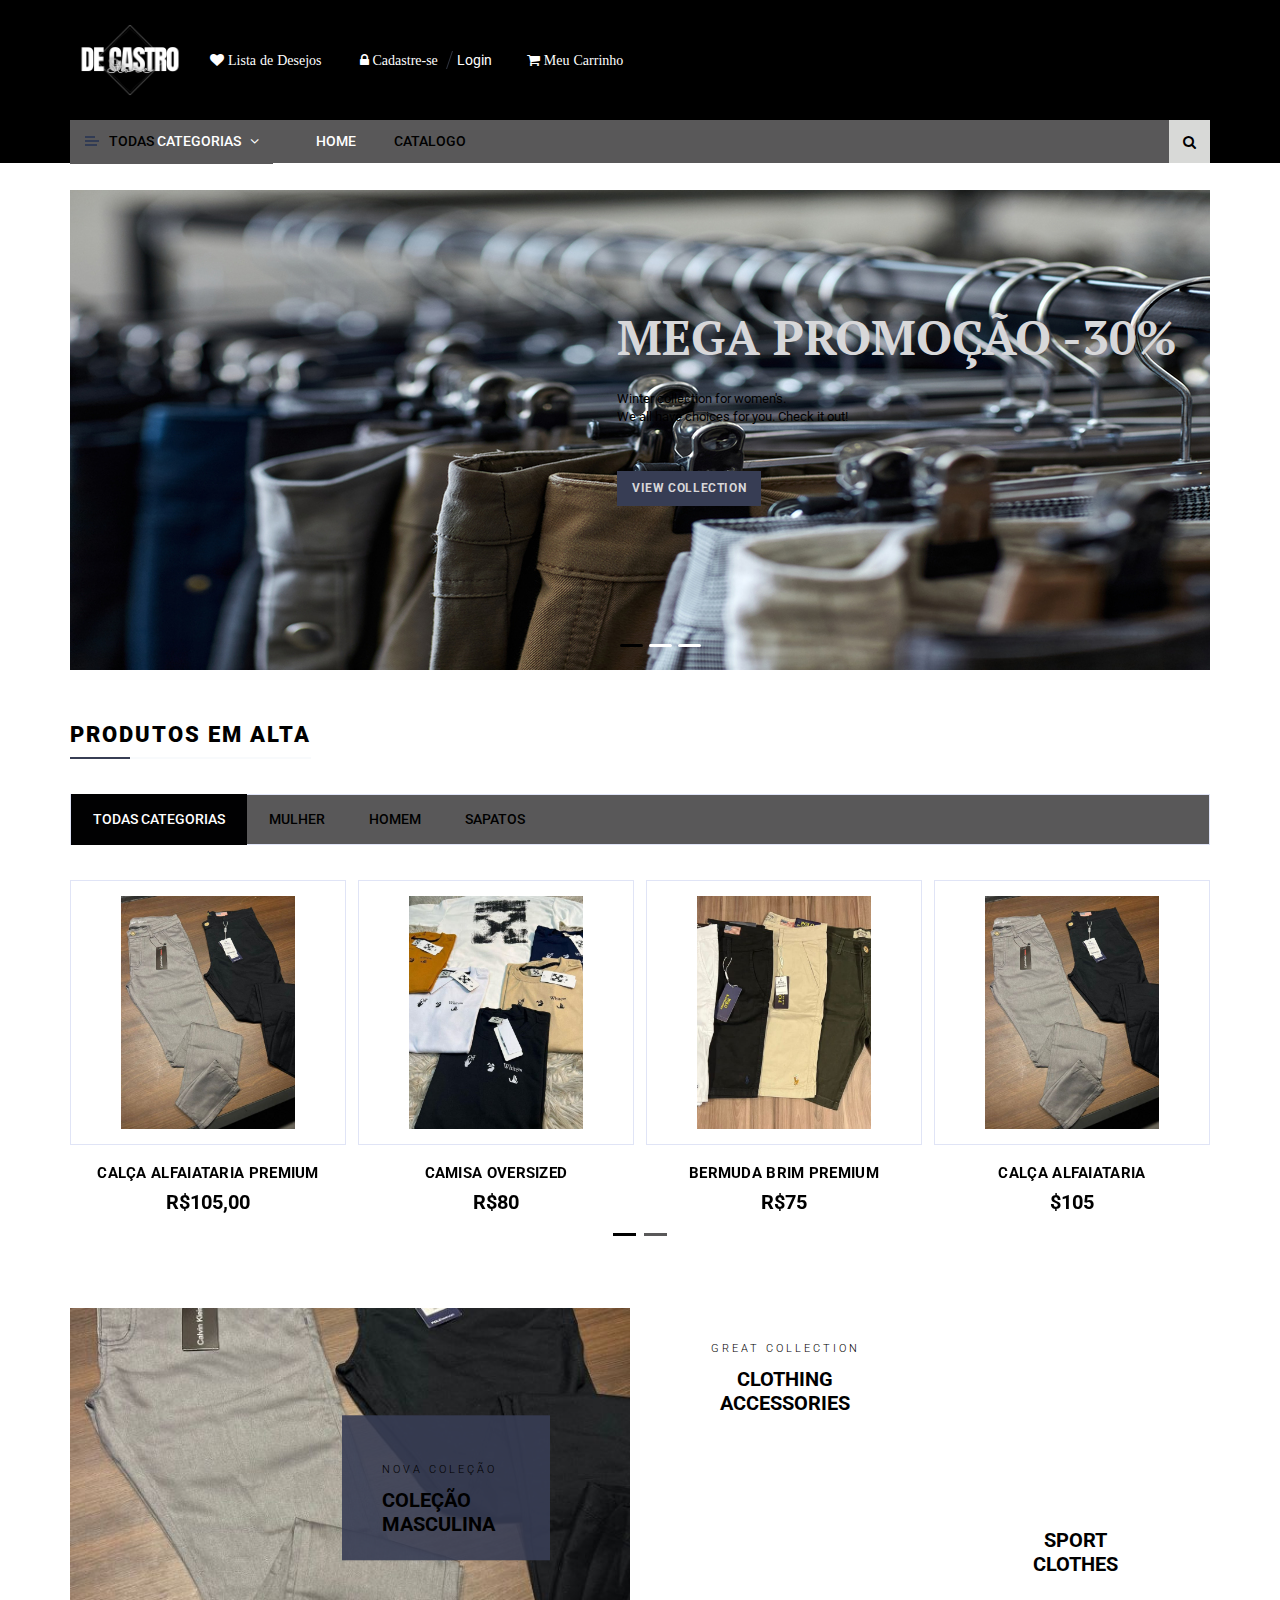
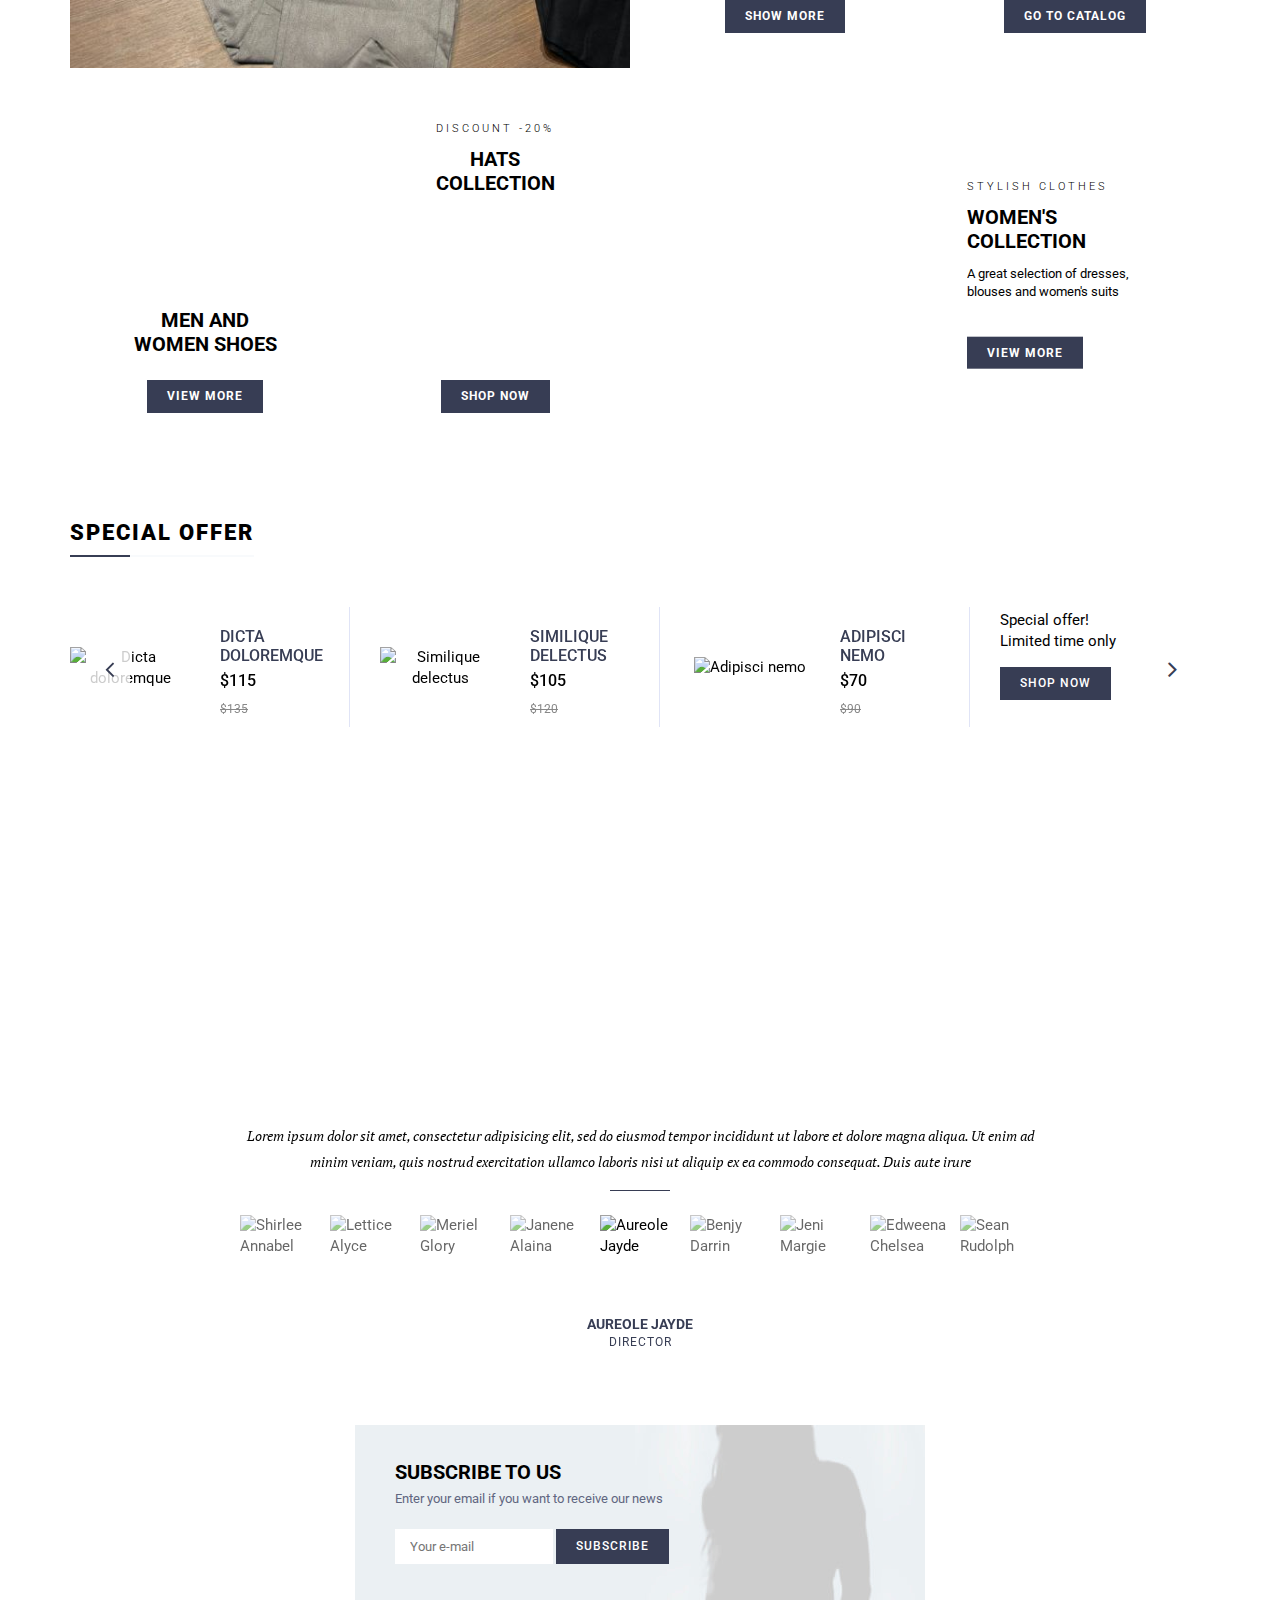
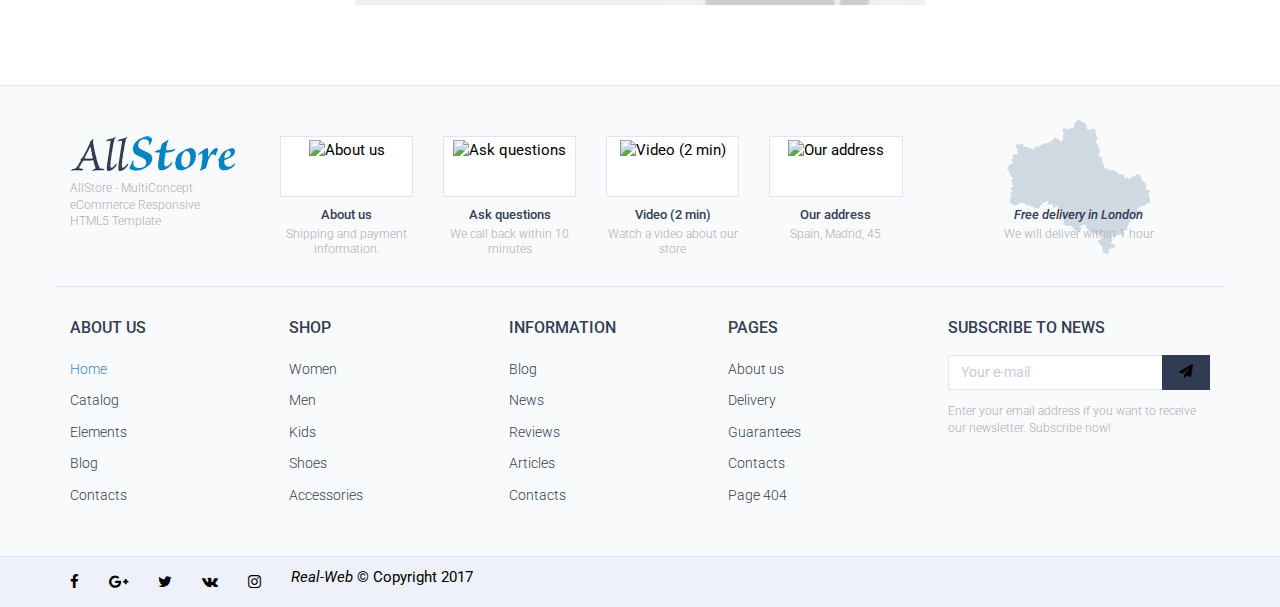
==== commit a6bd2c9d: "update.css" ====
--- a/index.html
+++ b/index.html
@@ -25,14 +25,12 @@
 <!-- Header - start -->
 <header class="header">
 
-
-
     <!-- Logo, Shop-menu - start -->
     <div class="header-middle">
         <div class="container header-middle-cont">
             <div class="toplogo">
                 <a href="index.html">
-                    <img src="img/de castro.png" alt="AllStore - MultiConcept eCommerce Template">
+                    <img src="img/de castro.png" alt="Loja de roups DeCastro-store">
                 </a>
             </div>
             <div class="shop-menu">
@@ -40,17 +38,18 @@
 
                     <li>
                         <a href="wishlist.html">
-                            <i class="fa fa-heart"></i>
-                            <span class="shop-menu-ttl">Lista de Desejos</span>
-
+                            
+                            <span class="shop-menu-ttl"> <i class="fa fa-heart"> Lista de Desejos</span></i>
                         </a>
                     </li>
        
                     <li class="topauth">
                         <a href="auth.html">
-                            <i class="fa fa-lock"></i>
-                            <span class="shop-menu-ttl">Cadastre-se</span>
+
+                            <span class="shop-menu-ttl"> <i class="fa fa-lock"> Cadastre-se</span></i>
+
                         </a>
+
                         <a href="auth.html">
                             <span class="shop-menu-ttl">Login</span>
                         </a>
@@ -59,9 +58,9 @@
                     <li>
                         <div class="h-cart">
                             <a href="cart.html">
-                                <i class="fa fa-shopping-cart"></i>
-                                <span class="shop-menu-ttl">Carrinho</span>
-                                (<b>0</b>)
+                                
+                                <span class="shop-menu-ttl"> <i class="fa fa-shopping-cart"> Meu Carrinho</span></i>
+                                
                             </a>
                         </div>
                     </li>
@@ -79,7 +78,7 @@
 
                 <!-- Catalog menu - start -->
                 <div class="topcatalog">
-                    <a class="topcatalog-btn" href="catalog-gallery.html"><span>All</span> catalog</a>
+                    <a class="topcatalog-btn" href="catalog-gallery.html"><span>Todas</span> categorias</a>
                     <ul class="topcatalog-list">
                         <li>
                             <a href="catalog-gallery.html">
--- a/css/style.css
+++ b/css/style.css
@@ -179,37 +179,13 @@
 ----------------------------------*/
 .header {
 	margin: 0 0 27px;
-	background-color: rgb(0, 0, 0);
+
+	background-color: #000000;
 }
 .header:after {
 	display: block;
 	clear: both;
 	content: "";
-}
-.header_top {
-	
-	
-}
-.contactinfo {
-	font-size: 13px;
-	float: left;
-}
-
-.header-middle {
-	background-color: #000000;
-	padding: 25px 0;
-	text-align: justify;
-}
-.header-middle .header-middle-cont {
-	font-size: 0;
-}
-.header-middle .header-middle-cont > * {
-	font-size: 15px;
-}
-.header-middle .header-middle-cont:after {
-	content: '';
-	display: inline-block;
-	width: 100%;
 }
 .toplogo {
 	text-align: left;
@@ -252,7 +228,7 @@
 	line-height: 1;
 }
 .shop-menu ul li a:hover {
-	color: #999494;
+	color: #D9D9D9;
 	opacity: 1 !important;
 	background: transparent;
 }
@@ -262,6 +238,7 @@
 	padding: 0 1px;
 	display: inline-block;
 }
+
 .shop-menu ul li a b {
 	font-weight: 400;
 }
@@ -270,10 +247,12 @@
 	border-bottom: 1px solid transparent;
 	transition: all 0.2s;
 	line-height: 1;
-	color: white;
-}
+	color: #ffffff;
+}
+.shop-menu ul li a i:hover ,
 .shop-menu ul li a:hover .shop-menu-ttl {
-	border-color: #ffffff;
+	color: #FFD600;
+	border-color: #FFD600;
 }
 .shop-menu ul li.topauth a:first-child {
 	margin: 0;
@@ -315,11 +294,11 @@
 	position: relative;
 	color: #ffffff;
 	text-transform: uppercase;
-	border: 1px solid #D8D9D7;
+	border: 1px solid #595859;
 	display: block;
 	padding: 11px 10px 11px 38px;
 	font-weight: 500;
-	background: #BFBFBD url(../img/bar.png) no-repeat 14px 15px;
+	background: #595859 url(../img/bar.png) no-repeat 14px 15px;
 }
 .topmenu .topcatalog .topcatalog-btn:after {
 	position: absolute;
@@ -343,10 +322,10 @@
 .topcatalog .topcatalog-list {
 	position: absolute;
 	top: 100%;
-	background: #D8D9D7;
-	border-top: 1px solid #606B73;
-	border-left: 1px solid #606B73;
-	border-right: 1px solid #606B73;
+	background: #595859;
+	border-top: 1px solid #595859;
+	border-left: 1px solid #595859;
+	border-right: 1px solid #595859;
 	text-align: left;
 	margin: 5px 0 0;
 	transition: all 0.3s ease;
@@ -383,7 +362,7 @@
 	display: block;
 	padding: 11px 25px 11px 13px;
 	transition: all 0.2s;
-	background: #D8D9D7;
+	background: #595859;
 	position: relative;
 	width: 201px;
 	overflow: hidden;
@@ -425,7 +404,7 @@
 	position: absolute;
 	left: 100%;
 	top: -1px;
-	background: #BFBFBD;
+	background: #595859;
 	border: 1px solid #606B73;
 	transition: all 0.3s ease;
 	-webkit-transform: translate3d(0, 8px, 0);
@@ -454,7 +433,7 @@
 }
 .topmenu .mainmenu-btn {
 	position: relative;
-	color: #BFBFBD;
+	color: #000000;
 	text-transform: uppercase;
 	border: 1px solid #D8D9D7;
 	border-right: none;
@@ -462,7 +441,7 @@
 	padding: 11px 10px 11px 43px;
 	font-weight: 500;
 	text-align: left;
-	background: #606B73 url(../img/bar.png) no-repeat 18px 15px;
+	background: #595859 url(../img/bar.png) no-repeat 18px 15px;
 	display: none;
 }
 .topmenu .mainmenu-btn:after {
@@ -476,9 +455,9 @@
 	font-family: FontAwesome;
 }
 .topmenu .mainmenu {
-	border-top: 1px solid #D8D9D7;
-	border-bottom: 1px solid #D8D9D7;
-	background: #D8D9D7;
+	border-top: 1px solid #595859 ;
+	border-bottom: 1px solid #595859 ;
+	background: #595859 ;
 	padding: 0 24px 0 24px;
 }
 .topmenu .mainmenu:after {
@@ -533,88 +512,8 @@
 	content: '';
 	display: block;
 }
-.topmenu .mainmenu > li > .sub-menu {
-	position: absolute;
-	top: 100%;
-	background: #606B73;
-	border-top: 1px solid #606B73;
-	border-left: 1px solid #606B73;
-	border-right: 1px solid #606B73;
-	text-align: left;
-	margin: 5px 0 0;
-	transition: all 0.3s ease;
-	-webkit-transform: translate3d(0, 8px, 0);
-	-moz-transform: translate3d(0, 8px, 0);
-	-ms-transform: translate3d(0, 8px, 0);
-	-o-transform: translate3d(0, 8px, 0);
-	transform: translate3d(0, 8px, 0);
-	visibility: hidden;
-	opacity: 0;
-	z-index: 4;
-	width: 0;
-}
-.topmenu .mainmenu > li:hover > .sub-menu {
-	width: auto;
-	-webkit-transform: translate3d(0, 0, 0);
-	-moz-transform: translate3d(0, 0, 0);
-	-ms-transform: translate3d(0, 0, 0);
-	-o-transform: translate3d(0, 0, 0);
-	transform: translate3d(0, 0, 0);
-	visibility: visible;
-	opacity: 1;
-}
-.topmenu .mainmenu > li > .sub-menu li {
-	position: relative;
-	line-height: 120%;
-}
-.topmenu .mainmenu > li > .sub-menu li a {
-	text-transform: none;
-	font-weight: 400;
-	color: #373d54;
-	font-size: 14px;
-	line-height: 120%;
-	border-bottom: 1px solid #e0e4f6;
-	display: block;
-	padding: 11px 25px 11px 13px;
-	transition: all 0.2s;
-	background: black;
-	position: relative;
-	width: 201px;
-	overflow: hidden;
-	text-overflow: ellipsis;
-	white-space: nowrap;
-}
-.topmenu .mainmenu > li > .sub-menu li a.active {
-	color: #3a89cf;
-}
-.topmenu .mainmenu > li > .sub-menu li:hover > a {
-	background: #fff;
-}
-.topmenu .mainmenu > li > .sub-menu li.menu-item-has-children > a:after {
-    position: absolute;
-    font-family: FontAwesome;
-    content: '\f105';
-    display: block;
-    top: 50%;
-    font-size: 14px;
-    right: 14px;
-    line-height: 100%;
-    margin: -8px 0 0 0;
-}
-.topmenu .mainmenu > li > .sub-menu li:after {
-	content: '';
-	background: #373d54;
-	position: absolute;
-	top: -1px;
-	bottom: -1px;
-	left: -1px;
-	z-index: 3;
-	width: 3px;
-	display: none;
-}
-.topmenu .mainmenu > li > .sub-menu li:hover:after {
-	display: block;
-}
+
+
 /*.topmenu .mainmenu > li > .sub-menu li .fa {
 	position: absolute;
 	right: 14px;
@@ -628,33 +527,6 @@
 	transform: translate(0,-50%);
 	transition: all 0.2s;
 }*/
-.topmenu .mainmenu > li > .sub-menu li ul {
-	position: absolute;
-	left: 100%;
-	top: -1px;
-	background: #606B73;
-	border: 1px solid #e0e4f6;
-	border-bottom: none;
-	transition: all 0.3s ease;
-	-webkit-transform: translate3d(0, 8px, 0);
-	-moz-transform: translate3d(0, 8px, 0);
-	-ms-transform: translate3d(0, 8px, 0);
-	-o-transform: translate3d(0, 8px, 0);
-	transform: translate3d(0, 8px, 0);
-	visibility: hidden;
-	opacity: 0;
-	width: 0;
-}
-.topmenu .mainmenu > li > .sub-menu li:hover > ul {
-	width: auto;
-	-webkit-transform: translate3d(0, 0, 0);
-	-moz-transform: translate3d(0, 0, 0);
-	-ms-transform: translate3d(0, 0, 0);
-	-o-transform: translate3d(0, 0, 0);
-	transform: translate3d(0, 0, 0);
-	visibility: visible;
-	opacity: 1;
-}
 
 /* mainmenu more */
 .topmenu .mainmenu {
@@ -662,52 +534,13 @@
 	overflow: hidden;
 	height: 43px;
 }
-.topmenu .mainmenu.sections-show {
-	overflow: initial;
-}
-.topmenu .mainmenu li.mainmenu-more {
-	position: absolute;
-	top: 0;
-	right: 0;
-	cursor: pointer;
-	color: #18202e;
-	display: none;
-	padding: 0;
-	background: transparent;
-	transition: all 0.2s;
-	border-left: 1px solid transparent;
-}
-.topmenu .mainmenu li.mainmenu-more:hover {
-	background: #fff;
-	border-left: 1px solid #e0e4f6;
-}
+
+
 .mainmenu-more span {
 	display: block;
 	padding: 11px 19px;
 }
-.topmenu .mainmenu li.mainmenu-more .mainmenu-sub {
-	position: absolute;
-	background: #fff;
-	border-top: 1px solid #e0e4f6;
-	border-left: 1px solid #e0e4f6;
-	border-right: 1px solid #e0e4f6;
-	text-align: left;
-	margin: 5px 0 0;
-	transition: all 0.3s ease;
-	-webkit-transform: translate3d(0, 8px, 0);
-	-moz-transform: translate3d(0, 8px, 0);
-	-ms-transform: translate3d(0, 8px, 0);
-	-o-transform: translate3d(0, 8px, 0);
-	transform: translate3d(0, 8px, 0);
-	visibility: hidden;
-	opacity: 0;
-	z-index: 4;
-	width: 0;
-	overflow: hidden;
-	right: 0;
-	left: auto;
-	top: 100%;
-}
+
 .topmenu .mainmenu li.mainmenu-more .mainmenu-sub:after {
 	clear: both;
 	display: block;
